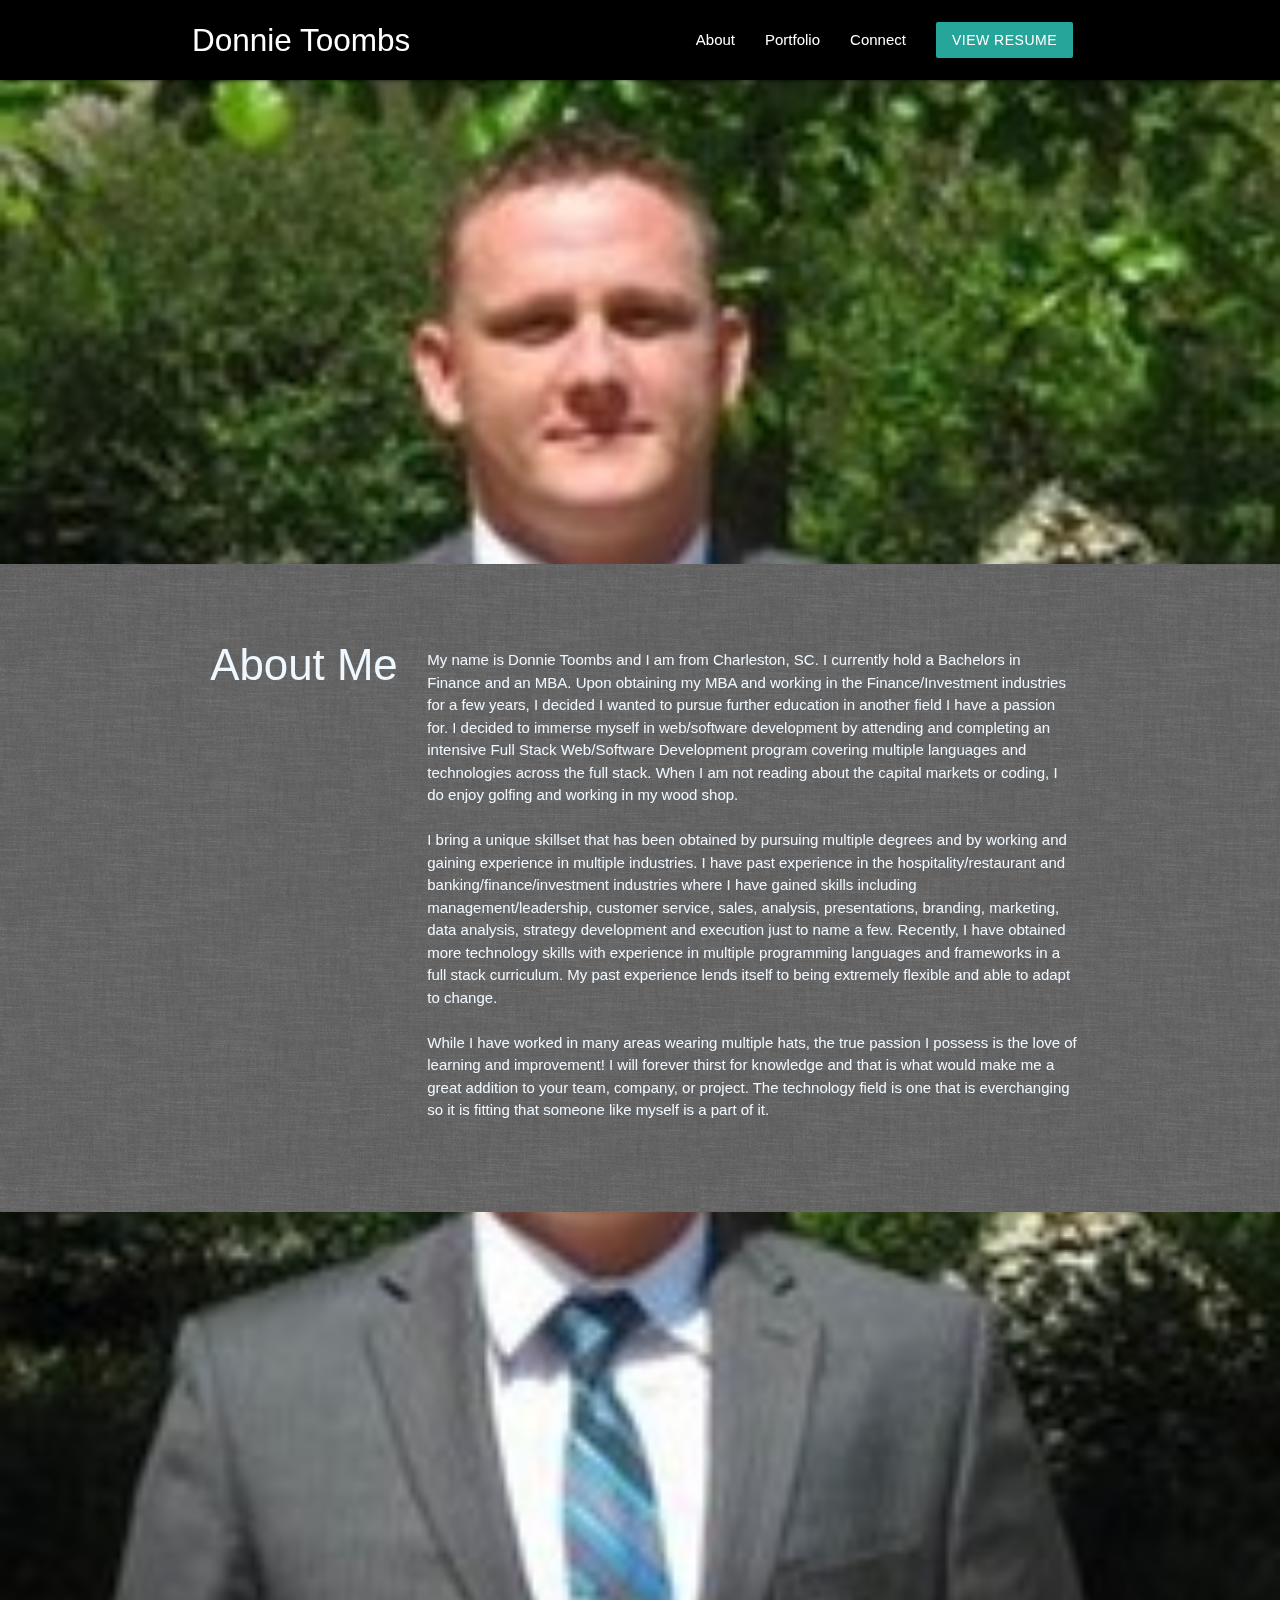
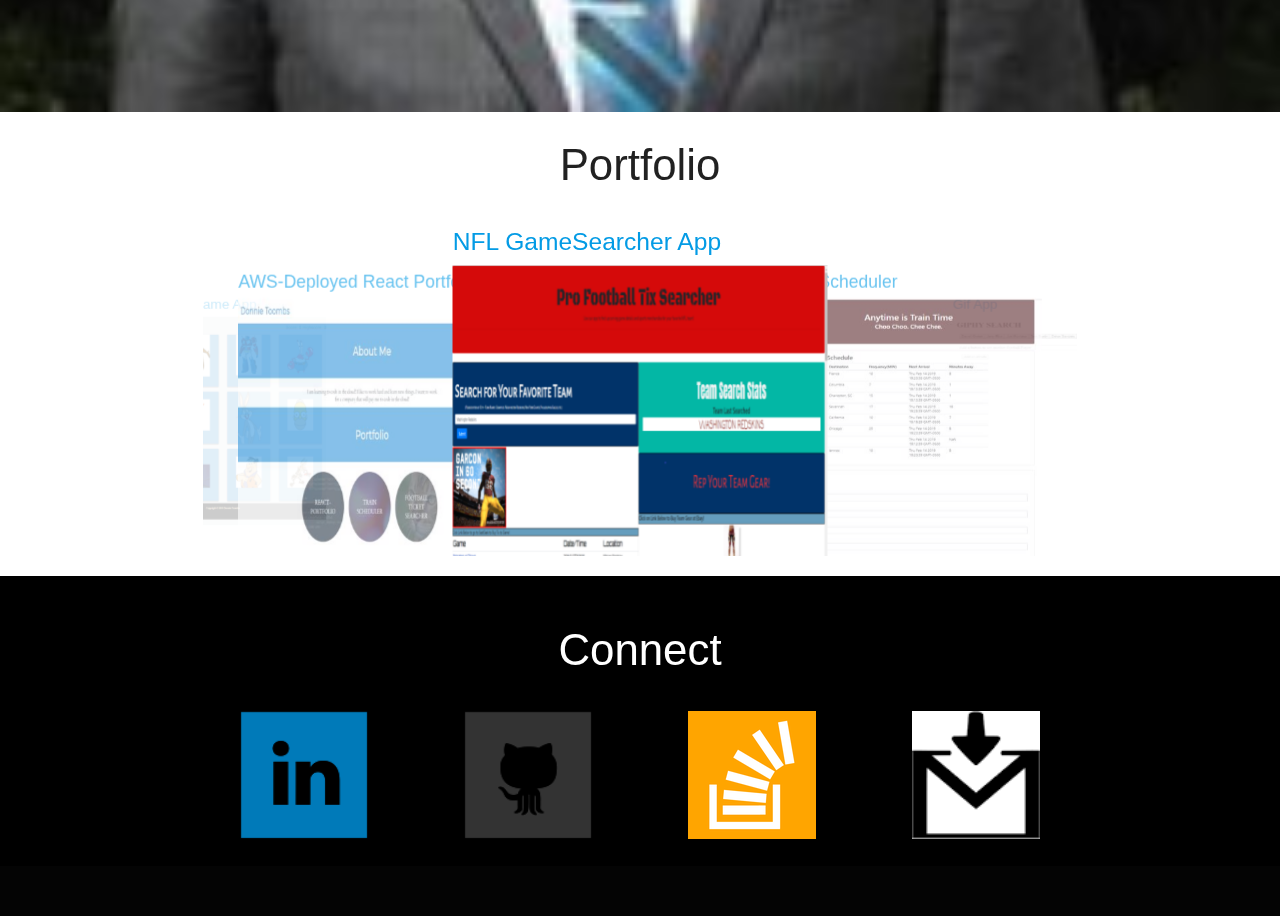
==== index.html @ 61338909 "update index.html" ====
<!DOCTYPE html>
<html lang="en">

<head>
    <meta charset="UTF-8">
    <meta name="viewport" content="width=device-width, initial-scale=1.0">
    <meta http-equiv="X-UA-Compatible" content="ie=edge">
    <title>Donnie Toombs</title>
    <link href="https://fonts.googleapis.com/icon?family=Material+Icons" rel="stylesheet">
    <!--Import materialize.css-->
    <script src="https://code.jquery.com/jquery-3.2.1.min.js" integrity="sha256-hwg4gsxgFZhOsEEamdOYGBf13FyQuiTwlAQgxVSNgt4="
        crossorigin="anonymous"></script>
    <!-- Compiled and minified CSS -->
    <link rel="stylesheet" href="https://cdnjs.cloudflare.com/ajax/libs/materialize/1.0.0/css/materialize.min.css">
    <!-- Compiled and minified JavaScript -->
    <script src="https://cdnjs.cloudflare.com/ajax/libs/materialize/1.0.0/js/materialize.min.js"></script>
    <link rel="stylesheet" type="text/css" href="./assets/css/style.css">
</head>

<body>
    
    <div class="navbar-fixed">
    <nav class="black" id="navbar-top">
        <div class="nav-wrapper container" id="topNavWrap">
            <a href="/" class="brand-logo">Donnie Toombs</a>
            <a href="#" data-target="mobile-demo" class="sidenav-trigger"><i class="material-icons">menu</i></a>
            <ul class="right hide-on-med-and-down">
                <li><a href="#aboutme">About</a></li>
                <li><a href="#portSect">Portfolio</a></li>
                <li><a href="#contact">Connect</a></li>
                <li><a class="waves-effect waves-light btn modal-trigger" href="#modal1">View Resume</a></li>
            </ul>
        </div>
    </nav>
</div>

    <ul class="sidenav" id="mobile-demo">
        <li><a href="#aboutme">About</a></li>
        <li><a href="#portSect">Portfolio</a></li>
        <li><a href="#contact">Connect</a></li>
        <li><a class=" modal-trigger" href="#modal1">View Resume</a></li>
    </ul>
     
    <!-- Modal Structure -->
     <div id="modal1" class="modal" style="width:100%;height:100%;">
        <div class="modal-content" id="resume-modal">
            <body>
                <iframe src="assets\images\dtResume_it_V1.29.19.pdf"
                    style="width:100%; height:100%;" frameborder="1"></iframe>
            </body>
        </div>
    </div>

    <div id="index-banner" class="parallax-container">
        <div class="section no-pad-bot">
            <div class="container">
                <br><br>

                <br><br>
            </div>
        </div>
        <div class="parallax"><img src="./assets/images/dtLinkedInPhoto.jpg" alt="Unsplashed background img 1"></div>
    </div>
        
    <section class="aboutme">
    <div class="container" id ="aboutme">
        <div class="section" id="abtMe">
            <div class="row">
                <br>
                
                
                <div class="col s3" id="aboutMeLabel">
                    <h3 class="center-align titleText" id= "descME">About Me</h3>
                </div>


                <div class="col s9" id="describeMeLabel">
                    <br>
                        <p id="descME">

                            My name is Donnie Toombs and I am from Charleston, SC. I currently hold a Bachelors in Finance and an MBA. Upon obtaining my MBA and working in the Finance/Investment industries for a few years, I decided
                            I wanted to pursue further education in another field I have a passion for. I decided to immerse myself in web/software development by attending and completing an intensive Full Stack Web/Software Development program covering multiple languages and technologies across the full stack. When I am not reading about the capital markets or coding, I do enjoy golfing and working in my wood shop. 
                             <br><br>

                            I bring a unique skillset that has been obtained by pursuing multiple degrees and by working and gaining experience in multiple industries. I have past experience in the hospitality/restaurant and banking/finance/investment industries where I have gained skills including management/leadership, customer service, sales, analysis, presentations, branding, marketing, data analysis, strategy development and execution just to name a few. 
                            Recently, I have obtained more technology skills with experience in multiple programming languages and frameworks in a full stack curriculum. My past experience lends itself to being extremely flexible and able to adapt to change.
                            <br><br>

                            While I have worked in many areas wearing multiple hats, the true passion I possess is the love of learning and improvement! I will forever thirst for knowledge and 
                            that is what would make me a great addition to your team, company, or project. The technology field is one that is everchanging so it is fitting that someone like myself is a part of it.
                           </p>
                    <br>
                    <br>
                </div>
            </div>
        </div>
    </div>
</section>

    <div class="parallax-container valign-wrapper">
        <div class="section no-pad-bot">
            <div class="container">
                
            </div>
        </div>
        <div class="parallax"><img src="./assets/images/dtLinkedInPhoto.jpg" alt="Unsplashed background img 2"></div>
    </div>

    <section class="portfolioSect" id="portSect">
            <div class="container">
                <div class="row">
                    <div class="col s12 m12 l12 title">
                        <span><h3 class="center-align titleText">Portfolio</h3></span>
                        <div class="carousel">
                            <a class="carousel-item" href="https://donnietoombs.github.io/Proj1-GameSearcher/"><h5>NFL GameSearcher App</h5><img src="./assets/images/tixSearcher.png"></a>
                            <a class="carousel-item" href="https://donnietoombs.github.io/TrainScheduler/"><h5>Train Scheduler</h5><img src="./assets/images/trainscheduler-400x400.PNG"></a>
                            <a class="carousel-item" href="https://donnietoombs.github.io/GifTastic/"><h5>Gif App</h5><img src="./assets/images/Giphy-App-400x400.PNG"></a>
                            <a class="carousel-item" href="https://gentle-beyond-120340.herokuapp.com/"><h5>What's 4 Dinner</h5><img src="./assets/images/whats4Dinner.png"></a>
                            <a class="carousel-item" href="https://fathomless-beach-50114.herokuapp.com/"><h5>React Click Game App</h5><img src="./assets/images/react-game.png"></a>
                            <a class="carousel-item" href="https://portfolio.donaldtoombs.com/"><h5>AWS-Deployed React Portfolio</h5><img src="./assets/images/React-AWS-Portfolio-400x400.PNG"></a>
                          </div>
                    </div>
                </div>
               
            </div>
        </section>

  <footer class="page-footer black" id="contact">
        <div class="container">
                <div class="row white-text"><span><h3 class="center-align titleText">Connect</h3></span></div>
                <div class="row" name="contact">
                    <div class="col s3 m3 l3 center-align"  id="linkedInLogo">
                        <a href="https://www.linkedin.com/in/donnie-toombs-b139b670/" target="_blank"><img src="./assets/images/linkedin-128.png" class="social" alt="LinkedIn"></a>
                    </div>
    
                    <div class="col s3 m3 l3 center-align"  id="githubLogo">
                        <a href="https://github.com/donnietoombs/" target="_blank"><img src="./assets/images/github-128.png" class="social" alt="Github"></a>
                    </div>
    
                    <div class="col s3 m3 l3 center-align"  id="stackLogo">
                        <a href="https://stackoverflow.com/users/10002745/donnie-toombs" target="_blank"><img src="./assets/images/stackoverflow-128.png" class="social" alt="Stackoverflow"></a>
                    </div>

                    <div class="col s3 m3 l3 center-align"  id="emailLogo">
                        <a href="mailto:donnietoombs@gmail.com"_blank"><img src="./assets/images/emailLogo.png" class="social" alt="GMAIL"></a>
                    </div>
                    
                </div>
            </div>
        </div>
        <div class="footer-copyright">
            <div class="container">
            </div>
        </div>
    </footer>
    <!--JavaScript at end of body for optimized loading-->
    <script src="./assets/js/init.js"></script>
    <script src="./assets/js/scroll.js"></script>
</body>

</html>
---- assets/css/style.css ----
.modal{
    max-height:100%;
    overflow:hidden;
    width: 30%
   }
   
   input[type="submit"]{
     width: 100%;
     margin-top: 50px;
   }
   .modal-close{
     position: absolute;
     top:10px;
     right:10px;
     padding:0;
     margin:0;
   }
   
   .aboutme {
     background-image: url(../images/grey_wash_wall.png);
     padding-top: 0px;
   }

   #descME{
     color: aliceblue
   }
   
  #navbar-top{
    height: 80px;
    line-height: 80px;
  }
  
  #aboutme{
    padding-top: 25px;
  }

  #abtMe{
    padding-top: 0;
    padding-bottom: 10px;
  }
  
  #index-banner{
    padding-bottom: 10px;
  }

  #topNavWrap{
    padding-bottom: 10px;
  }
  
  .carousel{
   height: 350px;
  }

  .carousel .carousel-item {
  top: -70px;
  width: 375px;
  }
  
  .modal-content {
    padding: 24px;
    height: 100%;
  }

  .social{
    height: 128px;
  }
    
  @media only screen and (max-width: 992px){
  nav .brand-logo {
    left: 50%;
    -webkit-transform: translateX(-50%);
    transform: translateX(-50%);
    font-size: 1.50rem;
  }
  
  #aboutMeLabel{
    width: 80%
  }

  #describeMeLabel {
      width: 100%;
  }

  h3 {
    font-size: 30px;
    line-height: 110%;
    margin: 2.2rem 0 0 0;
}

  #linkedInLogo, #githubLogo, #stackLogo, #emailLogo{ 
   width: 50%; 
 }

}
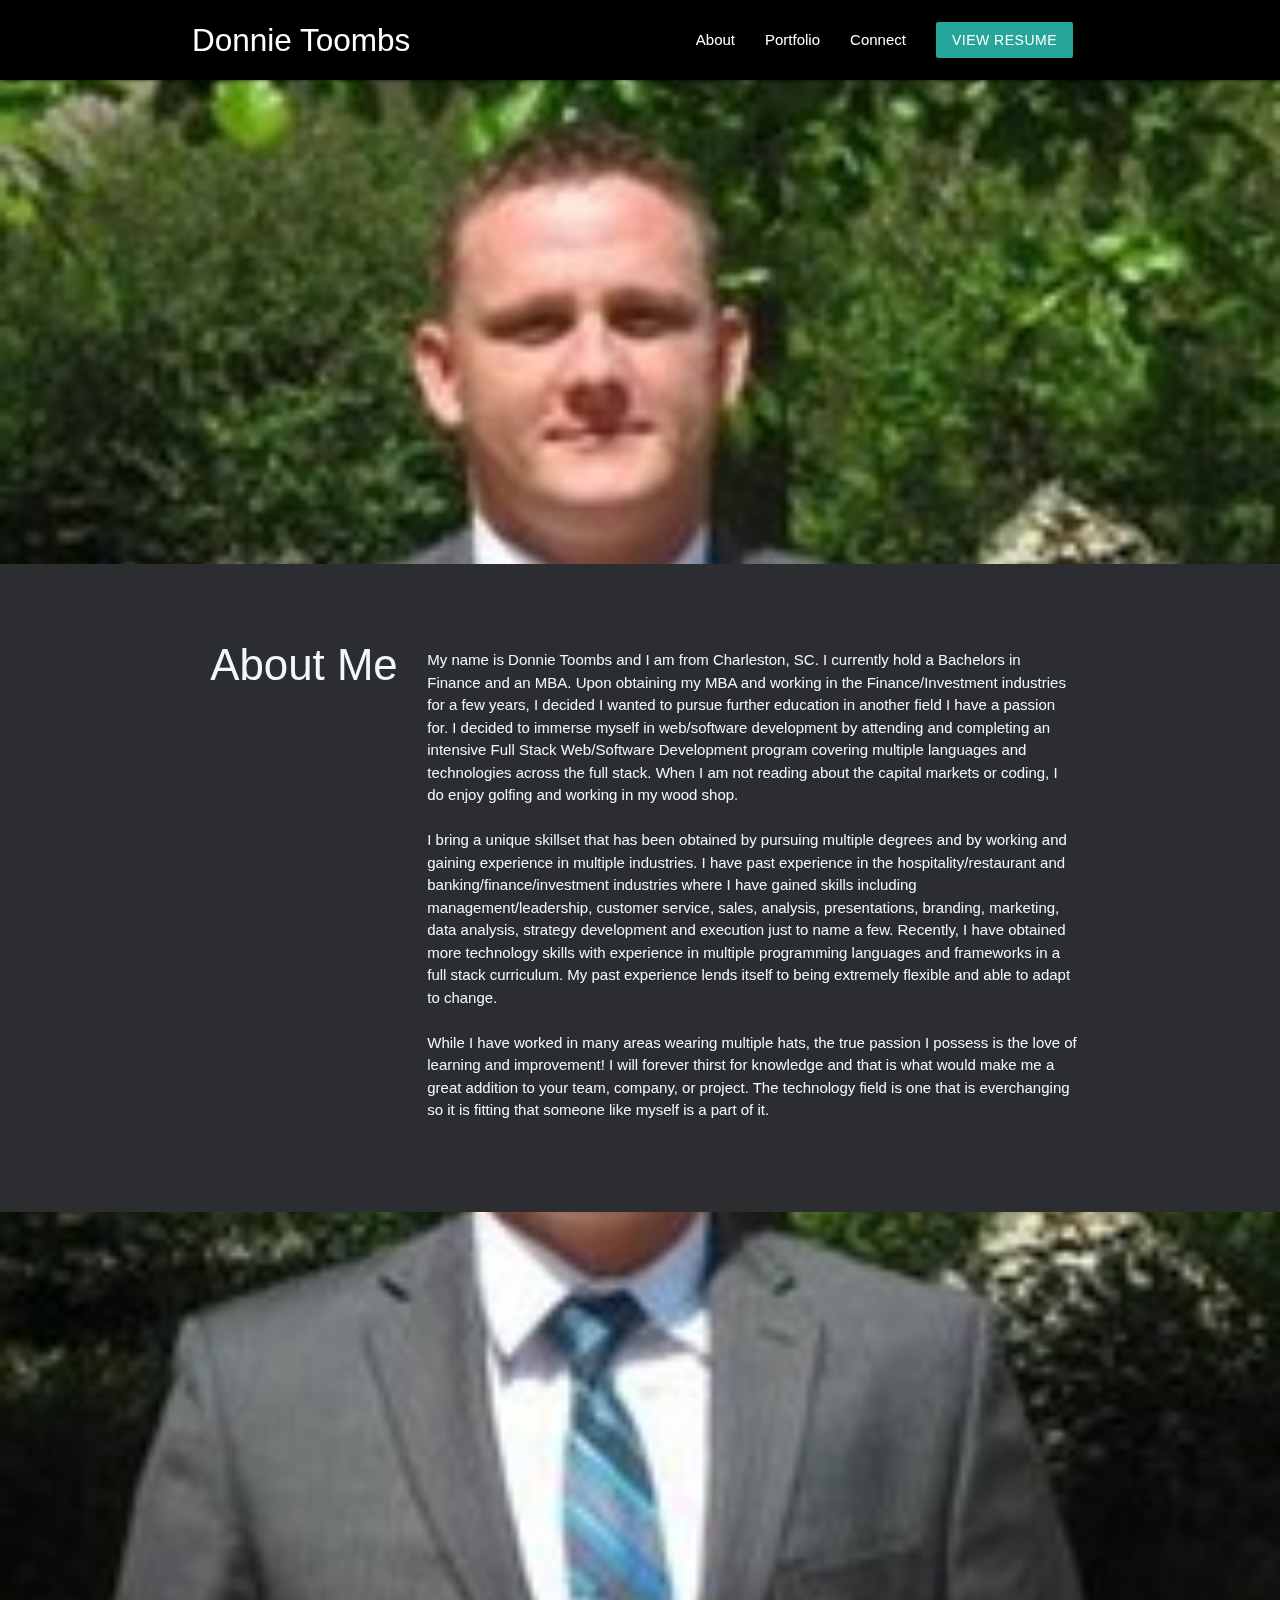
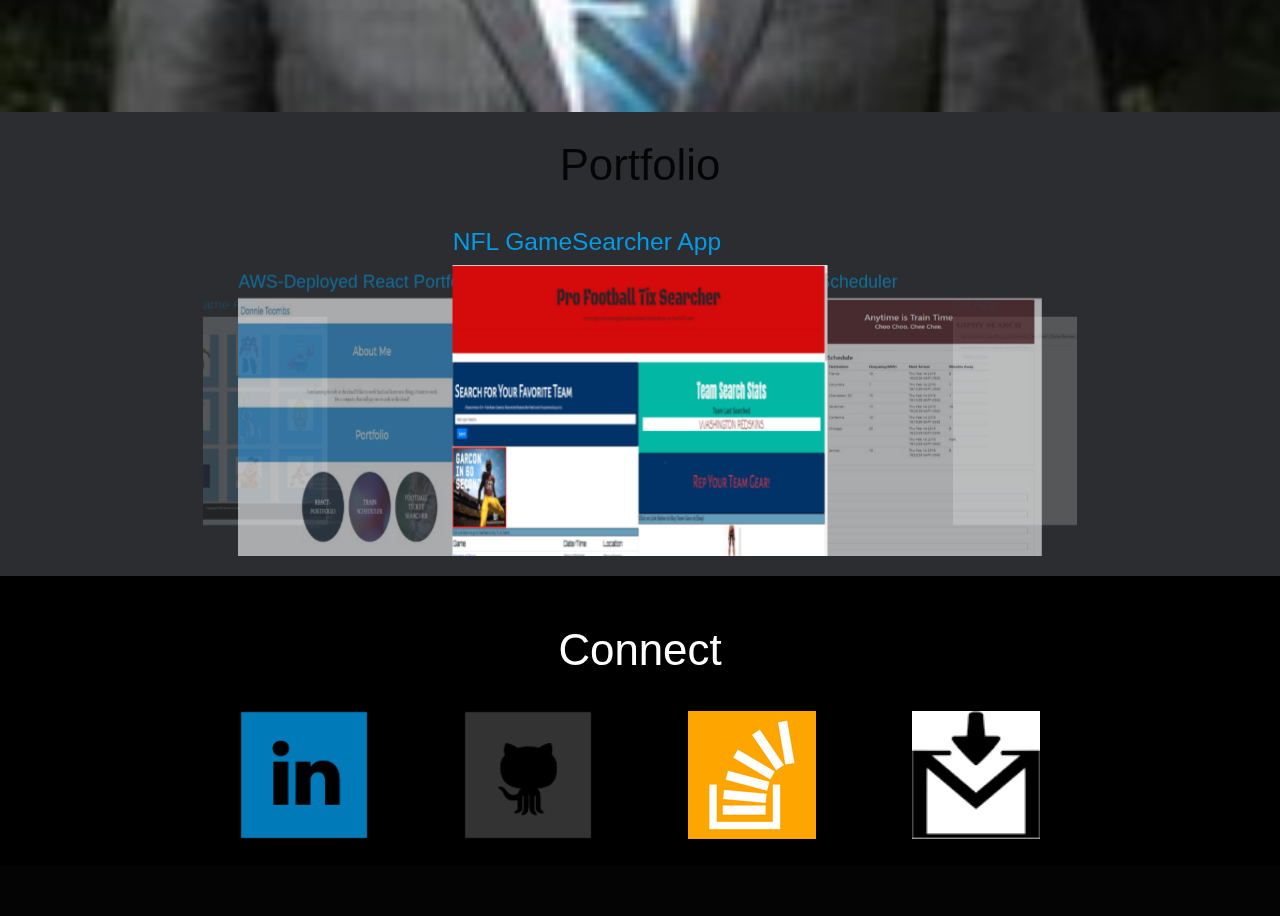
==== commit d5514994: "Update UI" ====
--- a/index.html
+++ b/index.html
@@ -45,7 +45,7 @@
      <div id="modal1" class="modal" style="width:100%;height:100%;">
         <div class="modal-content" id="resume-modal">
             <body>
-                <iframe src="assets\images\dtResume_it_V1.29.19.pdf"
+                <iframe src="assets\images\dtIResumeV3.19.pdf"
                     style="width:100%; height:100%;" frameborder="1"></iframe>
             </body>
         </div>
--- a/assets/css/style.css
+++ b/assets/css/style.css
@@ -1,97 +1,106 @@
+body {
+  background-color: #2b2d30;
+}
 
-.modal{
-    max-height:100%;
-    overflow:hidden;
-    width: 30%
-   }
-   
-   input[type="submit"]{
-     width: 100%;
-     margin-top: 50px;
-   }
-   .modal-close{
-     position: absolute;
-     top:10px;
-     right:10px;
-     padding:0;
-     margin:0;
-   }
-   
-   .aboutme {
-     background-image: url(../images/grey_wash_wall.png);
-     padding-top: 0px;
-   }
+.modal {
+  max-height: 100%;
+  overflow: hidden;
+  width: 30%
+}
 
-   #descME{
-     color: aliceblue
-   }
-   
-  #navbar-top{
-    height: 80px;
-    line-height: 80px;
-  }
-  
-  #aboutme{
-    padding-top: 25px;
-  }
+input[type="submit"] {
+  width: 100%;
+  margin-top: 50px;
+}
 
-  #abtMe{
-    padding-top: 0;
-    padding-bottom: 10px;
-  }
-  
-  #index-banner{
-    padding-bottom: 10px;
-  }
+.modal-close {
+  position: absolute;
+  top: 10px;
+  right: 10px;
+  padding: 0;
+  margin: 0;
+}
 
-  #topNavWrap{
-    padding-bottom: 10px;
-  }
-  
-  .carousel{
-   height: 350px;
-  }
+.aboutme {
+  background-color: #2b2d30;
+  padding-top: 0px;
+}
 
-  .carousel .carousel-item {
+#descME {
+  color: aliceblue
+}
+
+.portSect {
+  background-color: #2b2d30
+}
+
+#navbar-top {
+  height: 80px;
+  line-height: 80px;
+}
+
+#aboutme {
+  padding-top: 25px;
+}
+
+#abtMe {
+  padding-top: 0;
+  padding-bottom: 10px;
+}
+
+#index-banner {
+  padding-bottom: 10px;
+}
+
+#topNavWrap {
+  padding-bottom: 10px;
+}
+
+.carousel {
+  height: 350px;
+}
+
+.carousel .carousel-item {
   top: -70px;
   width: 375px;
-  }
-  
-  .modal-content {
-    padding: 24px;
-    height: 100%;
-  }
+}
 
-  .social{
-    height: 128px;
-  }
-    
-  @media only screen and (max-width: 992px){
+.modal-content {
+  padding: 24px;
+  height: 100%;
+}
+
+.social {
+  height: 128px;
+}
+
+@media only screen and (max-width: 992px) {
   nav .brand-logo {
     left: 50%;
     -webkit-transform: translateX(-50%);
     transform: translateX(-50%);
     font-size: 1.50rem;
   }
-  
-  #aboutMeLabel{
+
+  #aboutMeLabel {
     width: 80%
   }
 
   #describeMeLabel {
-      width: 100%;
+    width: 100%;
   }
 
   h3 {
     font-size: 30px;
     line-height: 110%;
     margin: 2.2rem 0 0 0;
-}
+  }
 
-  #linkedInLogo, #githubLogo, #stackLogo, #emailLogo{ 
-   width: 50%; 
- }
+  #linkedInLogo,
+  #githubLogo,
+  #stackLogo,
+  #emailLogo {
+    width: 50%;
+  }
 
-}
-  
-
+}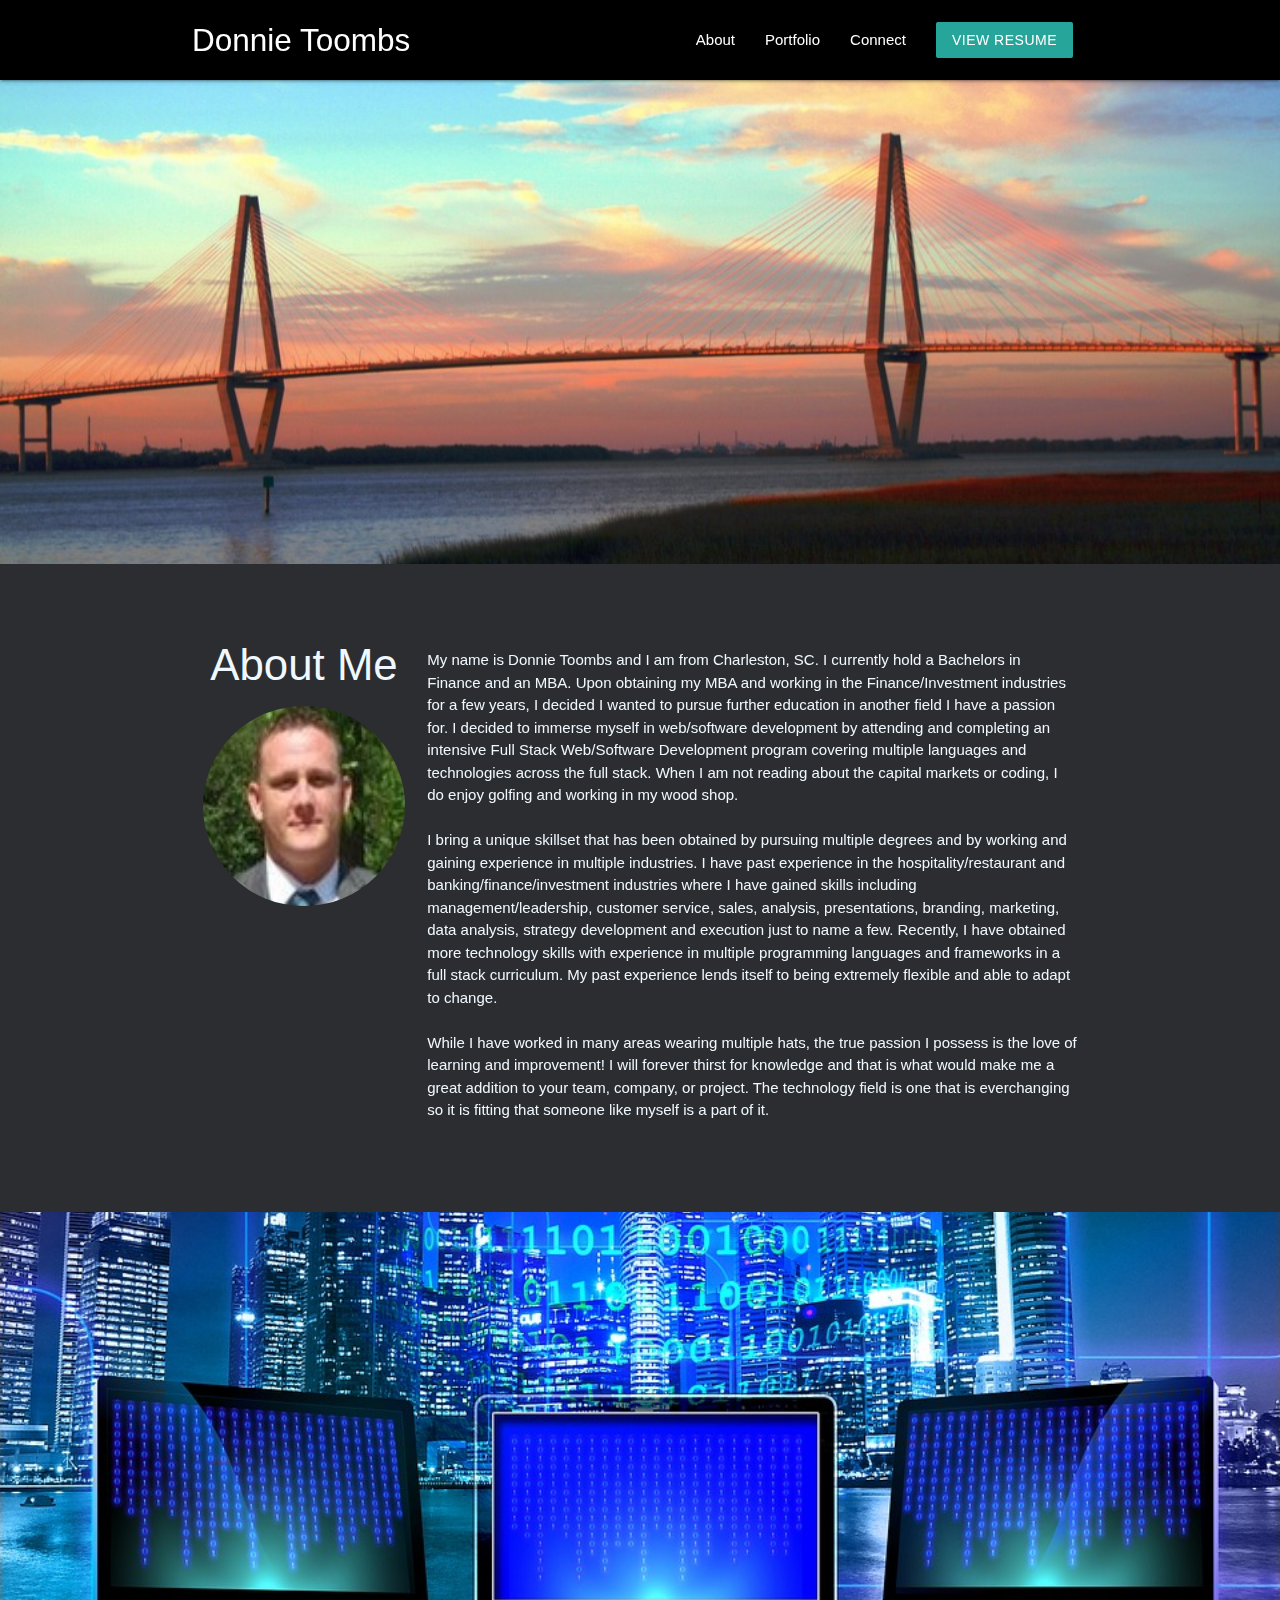
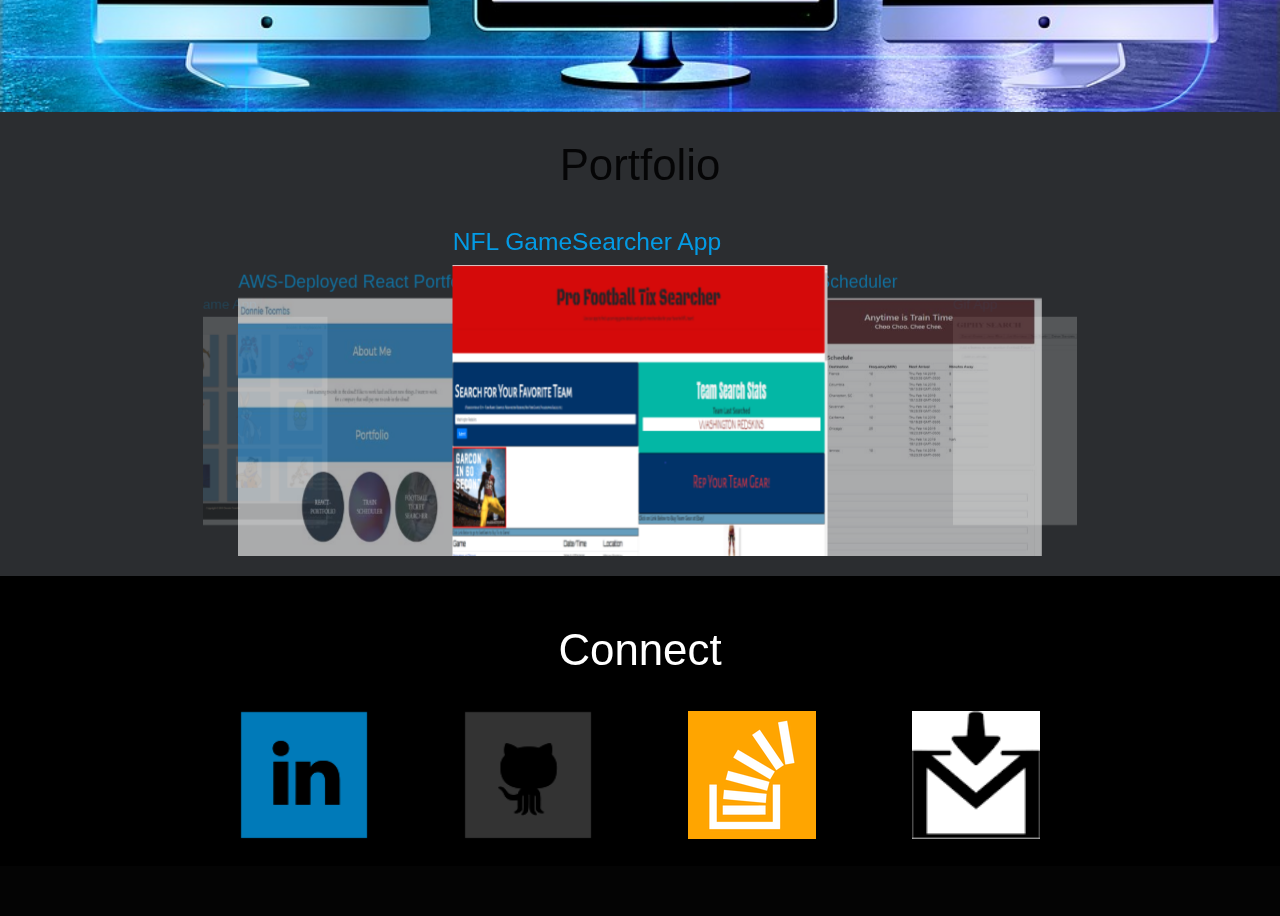
==== commit 086dafc7: "Update index" ====
--- a/index.html
+++ b/index.html
@@ -18,21 +18,21 @@
 </head>
 
 <body>
-    
+
     <div class="navbar-fixed">
-    <nav class="black" id="navbar-top">
-        <div class="nav-wrapper container" id="topNavWrap">
-            <a href="/" class="brand-logo">Donnie Toombs</a>
-            <a href="#" data-target="mobile-demo" class="sidenav-trigger"><i class="material-icons">menu</i></a>
-            <ul class="right hide-on-med-and-down">
-                <li><a href="#aboutme">About</a></li>
-                <li><a href="#portSect">Portfolio</a></li>
-                <li><a href="#contact">Connect</a></li>
-                <li><a class="waves-effect waves-light btn modal-trigger" href="#modal1">View Resume</a></li>
-            </ul>
-        </div>
-    </nav>
-</div>
+        <nav class="black" id="navbar-top">
+            <div class="nav-wrapper container" id="topNavWrap">
+                <a href="/" class="brand-logo">Donnie Toombs</a>
+                <a href="#" data-target="mobile-demo" class="sidenav-trigger"><i class="material-icons">menu</i></a>
+                <ul class="right hide-on-med-and-down">
+                    <li><a href="#aboutme">About</a></li>
+                    <li><a href="#portSect">Portfolio</a></li>
+                    <li><a href="#contact">Connect</a></li>
+                    <li><a class="waves-effect waves-light btn modal-trigger" href="#modal1">View Resume</a></li>
+                </ul>
+            </div>
+        </nav>
+    </div>
 
     <ul class="sidenav" id="mobile-demo">
         <li><a href="#aboutme">About</a></li>
@@ -40,113 +40,142 @@
         <li><a href="#contact">Connect</a></li>
         <li><a class=" modal-trigger" href="#modal1">View Resume</a></li>
     </ul>
-     
+
     <!-- Modal Structure -->
-     <div id="modal1" class="modal" style="width:100%;height:100%;">
+    <div id="modal1" class="modal" style="width:100%;height:100%;">
         <div class="modal-content" id="resume-modal">
+
             <body>
-                <iframe src="assets\images\dtIResumeV3.19.pdf"
-                    style="width:100%; height:100%;" frameborder="1"></iframe>
+                <iframe src="assets\images\dtIResumeV3.19.pdf" style="width:100%; height:100%;" frameborder="1"></iframe>
             </body>
         </div>
     </div>
 
-    <div id="index-banner" class="parallax-container">
-        <div class="section no-pad-bot">
-            <div class="container">
-                <br><br>
+    <div class="parallax-container">
+        <div class="parallax"><img src="./assets/images/bridgeportfolio.jpg" alt="Unsplashed background img 1"></div>
+    </div>
 
-                <br><br>
-            </div>
-        </div>
-        <div class="parallax"><img src="./assets/images/dtLinkedInPhoto.jpg" alt="Unsplashed background img 1"></div>
-    </div>
-        
     <section class="aboutme">
-    <div class="container" id ="aboutme">
-        <div class="section" id="abtMe">
-            <div class="row">
-                <br>
-                
-                
-                <div class="col s3" id="aboutMeLabel">
-                    <h3 class="center-align titleText" id= "descME">About Me</h3>
-                </div>
+        <div class="container" id="aboutme">
+            <div class="section" id="abtMe">
+                <div class="row">
+                    <br>
 
 
-                <div class="col s9" id="describeMeLabel">
-                    <br>
+                    <div class="col s3" id="aboutMeLabel">
+                        <h3 class="center-align titleText" id="descME">About Me</h3>
+                        <img src="./assets/images/me1.jpg" alt="" id="thumbnailPic" class="circle responsive-img">
+                    </div>
+
+
+                    <div class="col s9" id="describeMeLabel">
+                        <br>
                         <p id="descME">
 
-                            My name is Donnie Toombs and I am from Charleston, SC. I currently hold a Bachelors in Finance and an MBA. Upon obtaining my MBA and working in the Finance/Investment industries for a few years, I decided
-                            I wanted to pursue further education in another field I have a passion for. I decided to immerse myself in web/software development by attending and completing an intensive Full Stack Web/Software Development program covering multiple languages and technologies across the full stack. When I am not reading about the capital markets or coding, I do enjoy golfing and working in my wood shop. 
-                             <br><br>
-
-                            I bring a unique skillset that has been obtained by pursuing multiple degrees and by working and gaining experience in multiple industries. I have past experience in the hospitality/restaurant and banking/finance/investment industries where I have gained skills including management/leadership, customer service, sales, analysis, presentations, branding, marketing, data analysis, strategy development and execution just to name a few. 
-                            Recently, I have obtained more technology skills with experience in multiple programming languages and frameworks in a full stack curriculum. My past experience lends itself to being extremely flexible and able to adapt to change.
+                            My name is Donnie Toombs and I am from Charleston, SC. I currently hold a Bachelors in
+                            Finance and an MBA. Upon obtaining my MBA and working in the Finance/Investment industries
+                            for a few years, I decided
+                            I wanted to pursue further education in another field I have a passion for. I decided to
+                            immerse myself in web/software development by attending and completing an intensive Full
+                            Stack Web/Software Development program covering multiple languages and technologies across
+                            the full stack. When I am not reading about the capital markets or coding, I do enjoy
+                            golfing and working in my wood shop.
                             <br><br>
 
-                            While I have worked in many areas wearing multiple hats, the true passion I possess is the love of learning and improvement! I will forever thirst for knowledge and 
-                            that is what would make me a great addition to your team, company, or project. The technology field is one that is everchanging so it is fitting that someone like myself is a part of it.
-                           </p>
-                    <br>
-                    <br>
+                            I bring a unique skillset that has been obtained by pursuing multiple degrees and by
+                            working and gaining experience in multiple industries. I have past experience in the
+                            hospitality/restaurant and banking/finance/investment industries where I have gained skills
+                            including management/leadership, customer service, sales, analysis, presentations,
+                            branding, marketing, data analysis, strategy development and execution just to name a few.
+                            Recently, I have obtained more technology skills with experience in multiple programming
+                            languages and frameworks in a full stack curriculum. My past experience lends itself to
+                            being extremely flexible and able to adapt to change.
+                            <br><br>
+
+                            While I have worked in many areas wearing multiple hats, the true passion I possess is the
+                            love of learning and improvement! I will forever thirst for knowledge and
+                            that is what would make me a great addition to your team, company, or project. The
+                            technology field is one that is everchanging so it is fitting that someone like myself is a
+                            part of it.
+                        </p>
+                        <br>
+                        <br>
+                    </div>
                 </div>
             </div>
         </div>
-    </div>
-</section>
+    </section>
 
     <div class="parallax-container valign-wrapper">
         <div class="section no-pad-bot">
             <div class="container">
-                
+
             </div>
         </div>
-        <div class="parallax"><img src="./assets/images/dtLinkedInPhoto.jpg" alt="Unsplashed background img 2"></div>
+        <div class="parallax"><img src="./assets/images/btmParlax.png" alt="Unsplashed background img 2"></div>
     </div>
 
     <section class="portfolioSect" id="portSect">
-            <div class="container">
-                <div class="row">
-                    <div class="col s12 m12 l12 title">
-                        <span><h3 class="center-align titleText">Portfolio</h3></span>
-                        <div class="carousel">
-                            <a class="carousel-item" href="https://donnietoombs.github.io/Proj1-GameSearcher/"><h5>NFL GameSearcher App</h5><img src="./assets/images/tixSearcher.png"></a>
-                            <a class="carousel-item" href="https://donnietoombs.github.io/TrainScheduler/"><h5>Train Scheduler</h5><img src="./assets/images/trainscheduler-400x400.PNG"></a>
-                            <a class="carousel-item" href="https://donnietoombs.github.io/GifTastic/"><h5>Gif App</h5><img src="./assets/images/Giphy-App-400x400.PNG"></a>
-                            <a class="carousel-item" href="https://gentle-beyond-120340.herokuapp.com/"><h5>What's 4 Dinner</h5><img src="./assets/images/whats4Dinner.png"></a>
-                            <a class="carousel-item" href="https://fathomless-beach-50114.herokuapp.com/"><h5>React Click Game App</h5><img src="./assets/images/react-game.png"></a>
-                            <a class="carousel-item" href="https://portfolio.donaldtoombs.com/"><h5>AWS-Deployed React Portfolio</h5><img src="./assets/images/React-AWS-Portfolio-400x400.PNG"></a>
-                          </div>
+        <div class="container">
+            <div class="row">
+                <div class="col s12 m12 l12 title">
+                    <span>
+                        <h3 class="center-align titleText">Portfolio</h3>
+                    </span>
+                    <div class="carousel">
+                        <a class="carousel-item" href="https://donnietoombs.github.io/Proj1-GameSearcher/">
+                            <h5>NFL GameSearcher App</h5><img src="./assets/images/tixSearcher.png">
+                        </a>
+                        <a class="carousel-item" href="https://donnietoombs.github.io/TrainScheduler/">
+                            <h5>Train Scheduler</h5><img src="./assets/images/trainscheduler-400x400.PNG">
+                        </a>
+                        <a class="carousel-item" href="https://donnietoombs.github.io/GifTastic/">
+                            <h5>Gif App</h5><img src="./assets/images/Giphy-App-400x400.PNG">
+                        </a>
+                        <a class="carousel-item" href="https://gentle-beyond-120340.herokuapp.com/">
+                            <h5>What's 4 Dinner</h5><img src="./assets/images/whats4Dinner.png">
+                        </a>
+                        <a class="carousel-item" href="https://fathomless-beach-50114.herokuapp.com/">
+                            <h5>React Click Game App</h5><img src="./assets/images/react-game.png">
+                        </a>
+                        <a class="carousel-item" href="https://portfolio.donaldtoombs.com/">
+                            <h5>AWS-Deployed React Portfolio</h5><img src="./assets/images/React-AWS-Portfolio-400x400.PNG">
+                        </a>
                     </div>
                 </div>
-               
             </div>
-        </section>
 
-  <footer class="page-footer black" id="contact">
+        </div>
+    </section>
+
+    <footer class="page-footer black" id="contact">
         <div class="container">
-                <div class="row white-text"><span><h3 class="center-align titleText">Connect</h3></span></div>
-                <div class="row" name="contact">
-                    <div class="col s3 m3 l3 center-align"  id="linkedInLogo">
-                        <a href="https://www.linkedin.com/in/donnie-toombs-b139b670/" target="_blank"><img src="./assets/images/linkedin-128.png" class="social" alt="LinkedIn"></a>
-                    </div>
-    
-                    <div class="col s3 m3 l3 center-align"  id="githubLogo">
-                        <a href="https://github.com/donnietoombs/" target="_blank"><img src="./assets/images/github-128.png" class="social" alt="Github"></a>
-                    </div>
-    
-                    <div class="col s3 m3 l3 center-align"  id="stackLogo">
-                        <a href="https://stackoverflow.com/users/10002745/donnie-toombs" target="_blank"><img src="./assets/images/stackoverflow-128.png" class="social" alt="Stackoverflow"></a>
-                    </div>
+            <div class="row white-text"><span>
+                    <h3 class="center-align titleText">Connect</h3>
+                </span></div>
+            <div class="row" name="contact">
+                <div class="col s3 m3 l3 center-align" id="linkedInLogo">
+                    <a href="https://www.linkedin.com/in/donnie-toombs-b139b670/" target="_blank"><img src="./assets/images/linkedin-128.png"
+                            class="social" alt="LinkedIn"></a>
+                </div>
 
-                    <div class="col s3 m3 l3 center-align"  id="emailLogo">
-                        <a href="mailto:donnietoombs@gmail.com"_blank"><img src="./assets/images/emailLogo.png" class="social" alt="GMAIL"></a>
-                    </div>
-                    
+                <div class="col s3 m3 l3 center-align" id="githubLogo">
+                    <a href="https://github.com/donnietoombs/" target="_blank"><img src="./assets/images/github-128.png"
+                            class="social" alt="Github"></a>
                 </div>
+
+                <div class="col s3 m3 l3 center-align" id="stackLogo">
+                    <a href="https://stackoverflow.com/users/10002745/donnie-toombs" target="_blank"><img src="./assets/images/stackoverflow-128.png"
+                            class="social" alt="Stackoverflow"></a>
+                </div>
+
+                <div class="col s3 m3 l3 center-align" id="emailLogo">
+                    <a href="mailto:donnietoombs@gmail.com" _blank"><img src="./assets/images/emailLogo.png" class="social"
+                            alt="GMAIL"></a>
+                </div>
+
             </div>
+        </div>
         </div>
         <div class="footer-copyright">
             <div class="container">
--- a/assets/css/style.css
+++ b/assets/css/style.css
@@ -37,6 +37,11 @@
 #navbar-top {
   height: 80px;
   line-height: 80px;
+}
+
+#thumbnailPic {
+  height: 200px;
+  width: 100%
 }
 
 #aboutme {
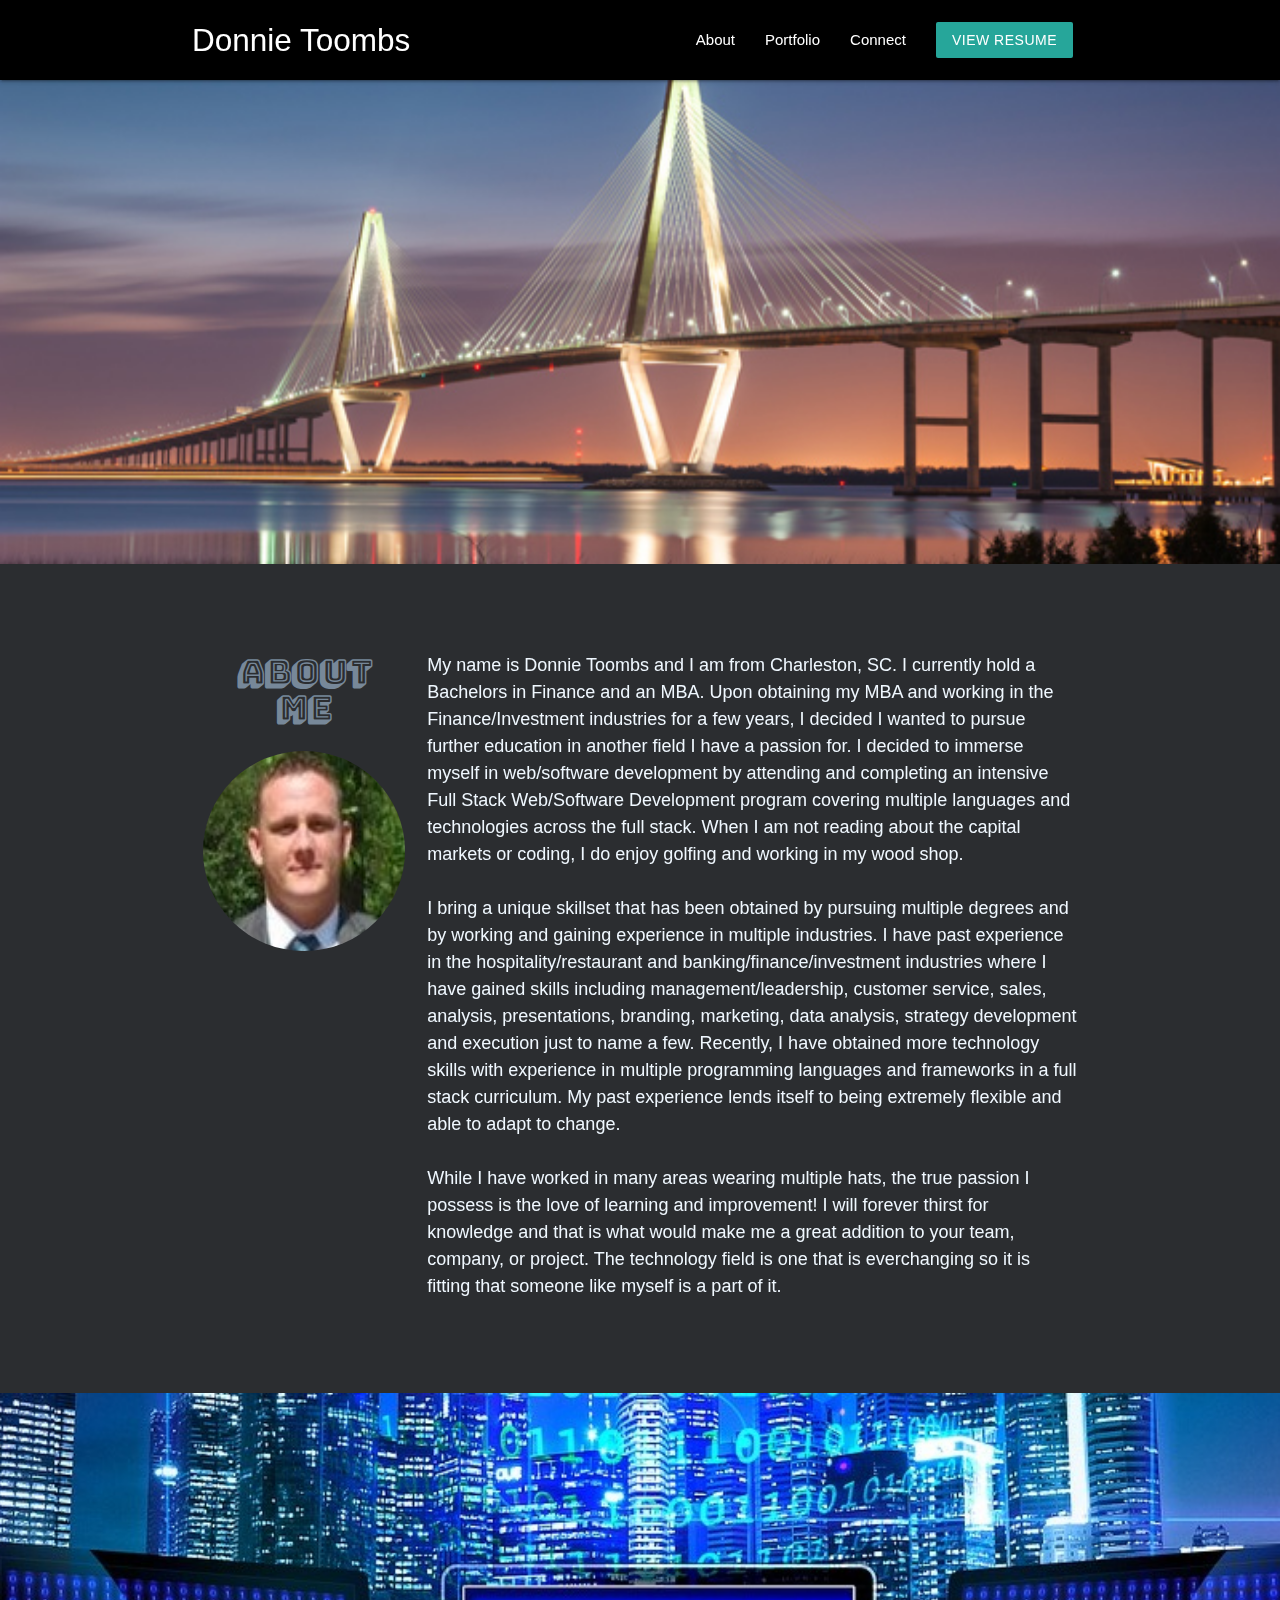
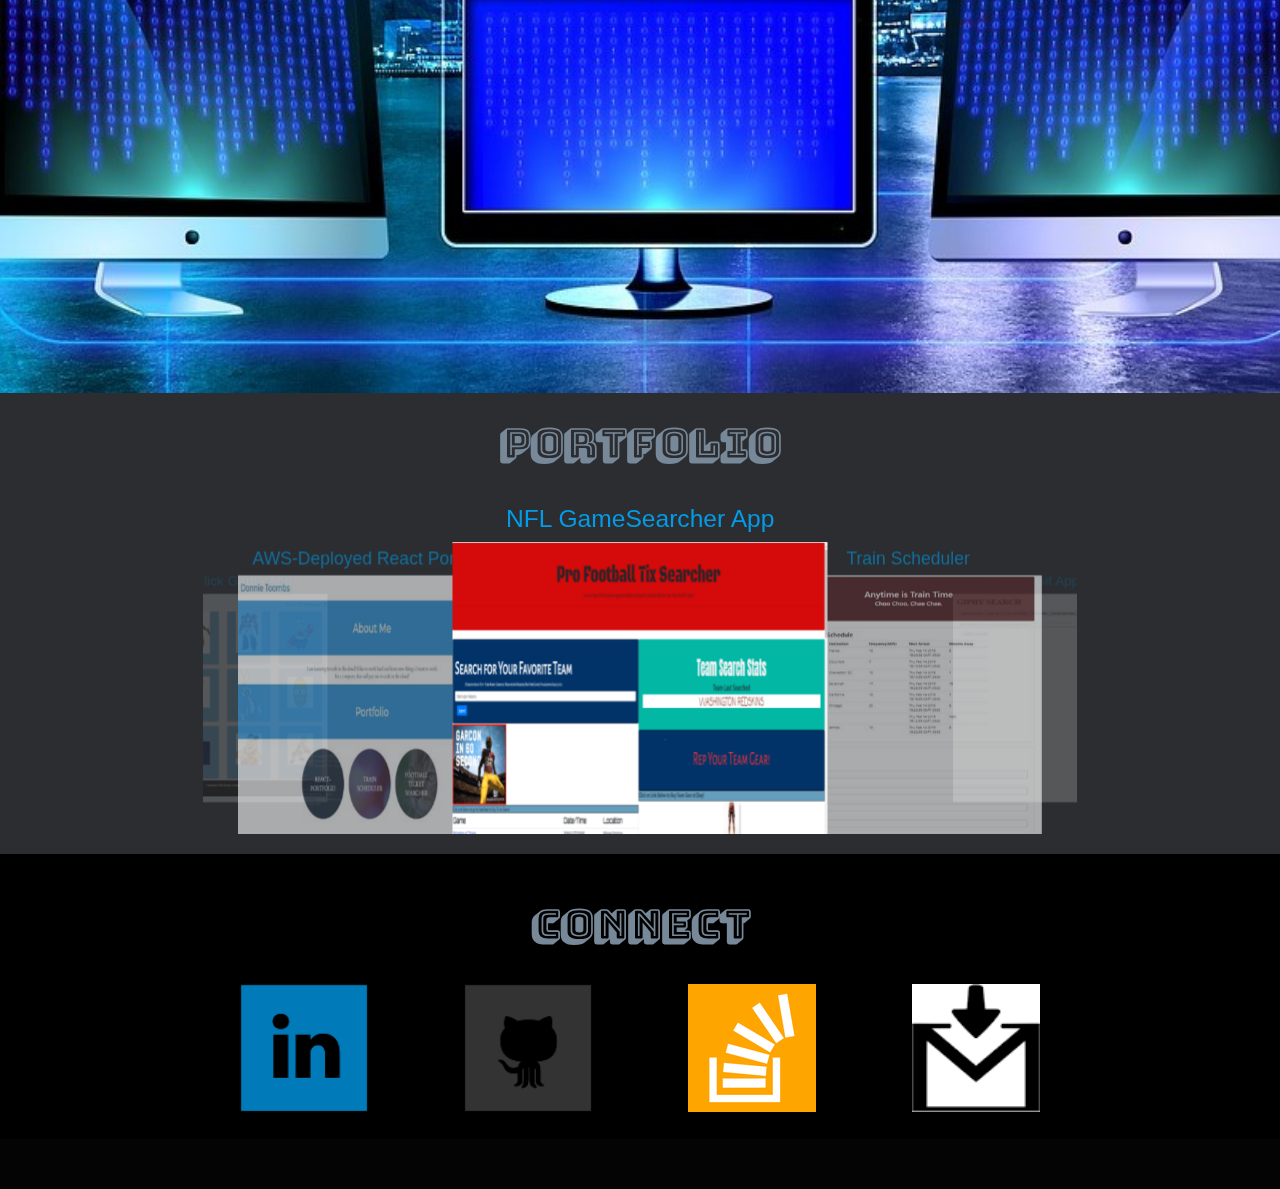
==== commit fc18bd5d: "Update index.html" ====
--- a/index.html
+++ b/index.html
@@ -11,6 +11,7 @@
     <script src="https://code.jquery.com/jquery-3.2.1.min.js" integrity="sha256-hwg4gsxgFZhOsEEamdOYGBf13FyQuiTwlAQgxVSNgt4="
         crossorigin="anonymous"></script>
     <!-- Compiled and minified CSS -->
+    <link href="https://fonts.googleapis.com/css?family=Bungee+Shade" rel="stylesheet">
     <link rel="stylesheet" href="https://cdnjs.cloudflare.com/ajax/libs/materialize/1.0.0/css/materialize.min.css">
     <!-- Compiled and minified JavaScript -->
     <script src="https://cdnjs.cloudflare.com/ajax/libs/materialize/1.0.0/js/materialize.min.js"></script>
@@ -51,8 +52,8 @@
         </div>
     </div>
 
-    <div class="parallax-container">
-        <div class="parallax"><img src="./assets/images/bridgeportfolio.jpg" alt="Unsplashed background img 1"></div>
+    <div class="parallax-container top-prlx">
+        <div class="parallax"><img src="./assets/images/ravenel-bridge.jpg" alt="Unsplashed background img 1"></div>
     </div>
 
     <section class="aboutme">
@@ -63,7 +64,7 @@
 
 
                     <div class="col s3" id="aboutMeLabel">
-                        <h3 class="center-align titleText" id="descME">About Me</h3>
+                        <h1 class="center-align titleText" id="descAboutMe">About Me</h1>
                         <img src="./assets/images/me1.jpg" alt="" id="thumbnailPic" class="circle responsive-img">
                     </div>
 
@@ -106,13 +107,13 @@
         </div>
     </section>
 
-    <div class="parallax-container valign-wrapper">
+    <div class="parallax-container valign-wrapper bottom-prlx">
         <div class="section no-pad-bot">
             <div class="container">
 
             </div>
         </div>
-        <div class="parallax"><img src="./assets/images/btmParlax.png" alt="Unsplashed background img 2"></div>
+        <div class="parallax"><img src="./assets/images/programmingJPEG3.jpg" alt="Unsplashed background img 2"></div>
     </div>
 
     <section class="portfolioSect" id="portSect">
@@ -120,26 +121,26 @@
             <div class="row">
                 <div class="col s12 m12 l12 title">
                     <span>
-                        <h3 class="center-align titleText">Portfolio</h3>
+                        <h3 id="portfolioLabel" class="center-align titleText">Portfolio</h3>
                     </span>
                     <div class="carousel">
                         <a class="carousel-item" href="https://donnietoombs.github.io/Proj1-GameSearcher/">
-                            <h5>NFL GameSearcher App</h5><img src="./assets/images/tixSearcher.png">
+                            <h5 id="workTitles">NFL GameSearcher App</h5><img src="./assets/images/tixSearcher.png">
                         </a>
                         <a class="carousel-item" href="https://donnietoombs.github.io/TrainScheduler/">
-                            <h5>Train Scheduler</h5><img src="./assets/images/trainscheduler-400x400.PNG">
+                            <h5 id="workTitles">Train Scheduler</h5><img src="./assets/images/trainscheduler-400x400.PNG">
                         </a>
                         <a class="carousel-item" href="https://donnietoombs.github.io/GifTastic/">
-                            <h5>Gif App</h5><img src="./assets/images/Giphy-App-400x400.PNG">
+                            <h5 id="workTitles">Gif App</h5><img src="./assets/images/Giphy-App-400x400.PNG">
                         </a>
                         <a class="carousel-item" href="https://gentle-beyond-120340.herokuapp.com/">
-                            <h5>What's 4 Dinner</h5><img src="./assets/images/whats4Dinner.png">
+                            <h5 id="workTitles">What's 4 Dinner</h5><img src="./assets/images/whats4Dinner.png">
                         </a>
                         <a class="carousel-item" href="https://fathomless-beach-50114.herokuapp.com/">
-                            <h5>React Click Game App</h5><img src="./assets/images/react-game.png">
+                            <h5 id="workTitles">React Click Game App</h5><img src="./assets/images/react-game.png">
                         </a>
                         <a class="carousel-item" href="https://portfolio.donaldtoombs.com/">
-                            <h5>AWS-Deployed React Portfolio</h5><img src="./assets/images/React-AWS-Portfolio-400x400.PNG">
+                            <h5 id="workTitles">AWS-Deployed React Portfolio</h5><img src="./assets/images/React-AWS-Portfolio-400x400.PNG">
                         </a>
                     </div>
                 </div>
@@ -151,7 +152,7 @@
     <footer class="page-footer black" id="contact">
         <div class="container">
             <div class="row white-text"><span>
-                    <h3 class="center-align titleText">Connect</h3>
+                    <h3 id="connectLabel" class="center-align titleText">Connect</h3>
                 </span></div>
             <div class="row" name="contact">
                 <div class="col s3 m3 l3 center-align" id="linkedInLogo">
--- a/assets/css/style.css
+++ b/assets/css/style.css
@@ -27,7 +27,37 @@
 }
 
 #descME {
-  color: aliceblue
+  color: aliceblue;
+  font-size: 18px;
+}
+
+#descAboutMe {
+  font-family: 'Bungee Shade', cursive;
+  font-size: 33px;
+  color: lightslategray;
+  font-weight: bolder;
+}
+
+#portfolioLabel {
+  font-family: 'Bungee Shade', cursive;
+  font-size: 40px;
+  color: lightslategray;
+  font-weight: BOLDER;
+}
+
+#connectLabel {
+  font-family: 'Bungee Shade', cursive;
+  font-size: 40px;
+  color: lightslategray;
+  font-weight: BOLDER;
+}
+
+.bottom-prlx {
+  height: 600px;
+}
+
+#workTitles {
+  text-align: center
 }
 
 .portSect {
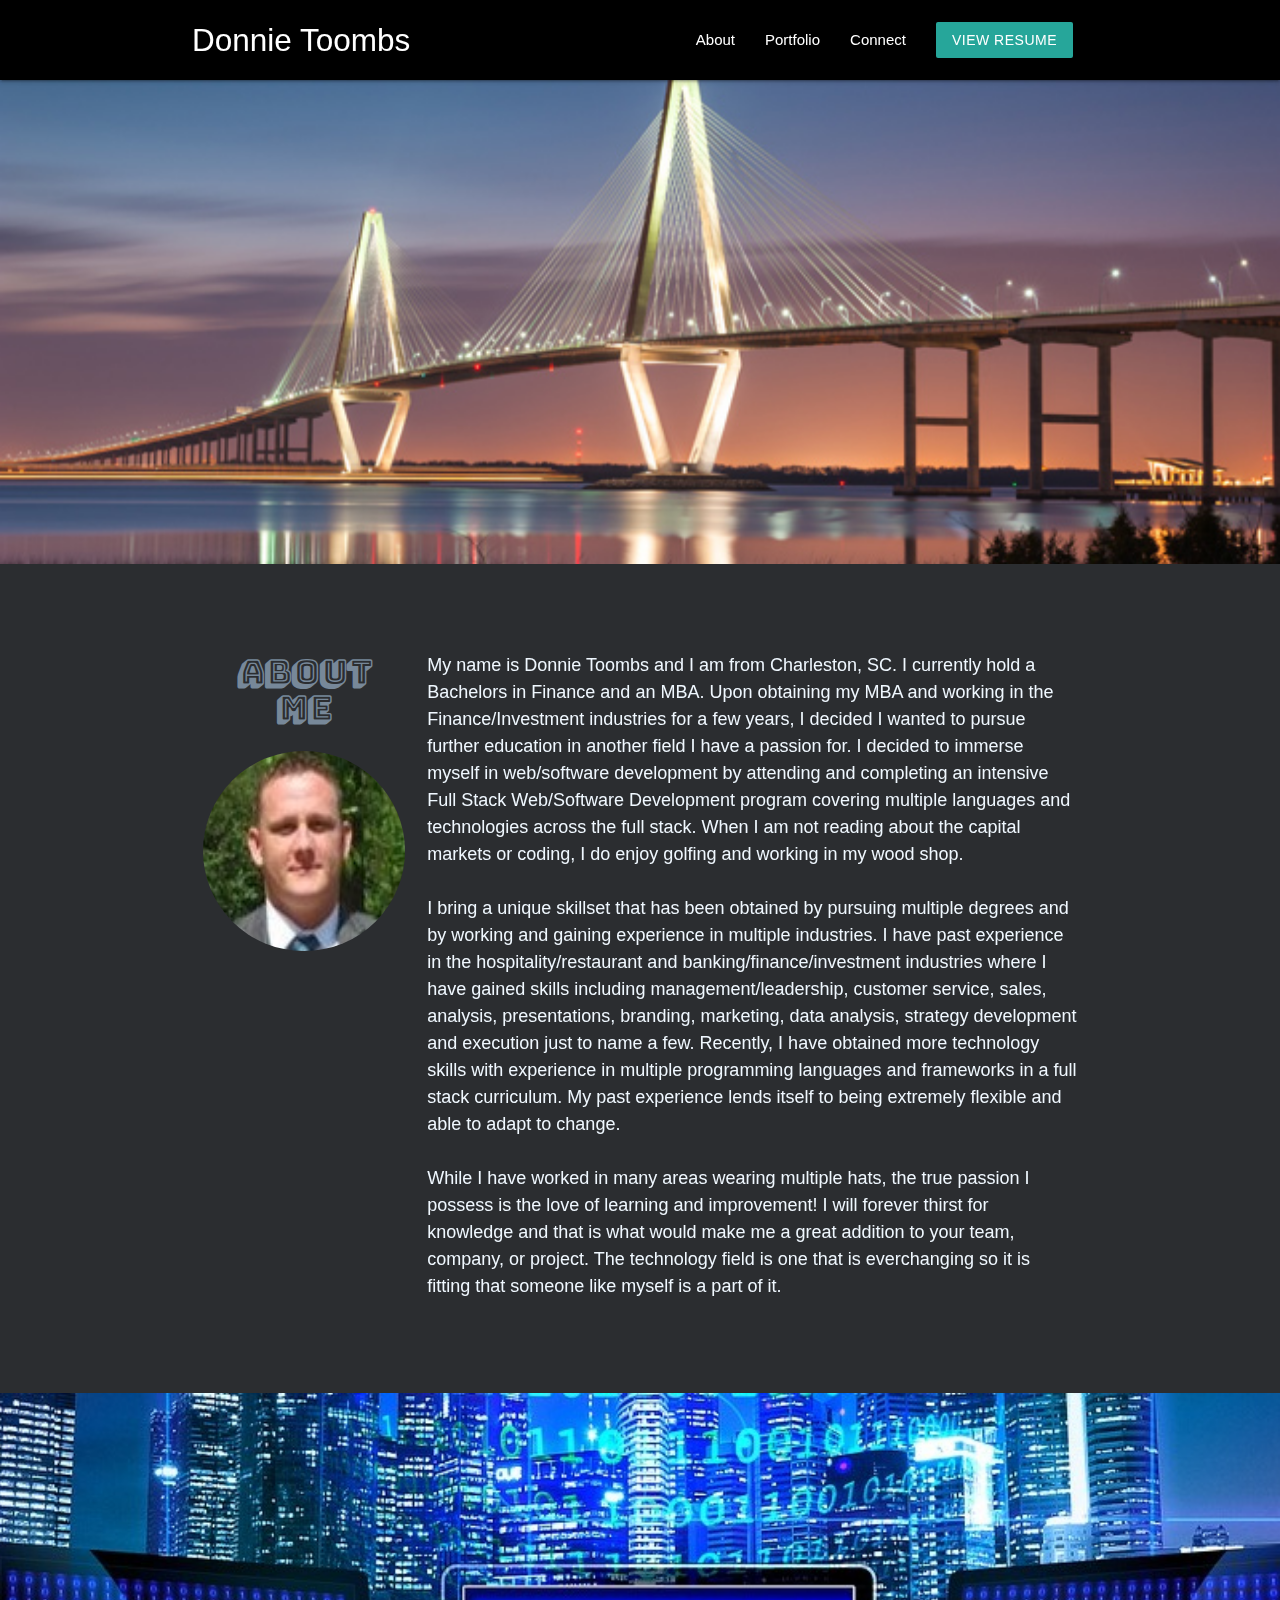
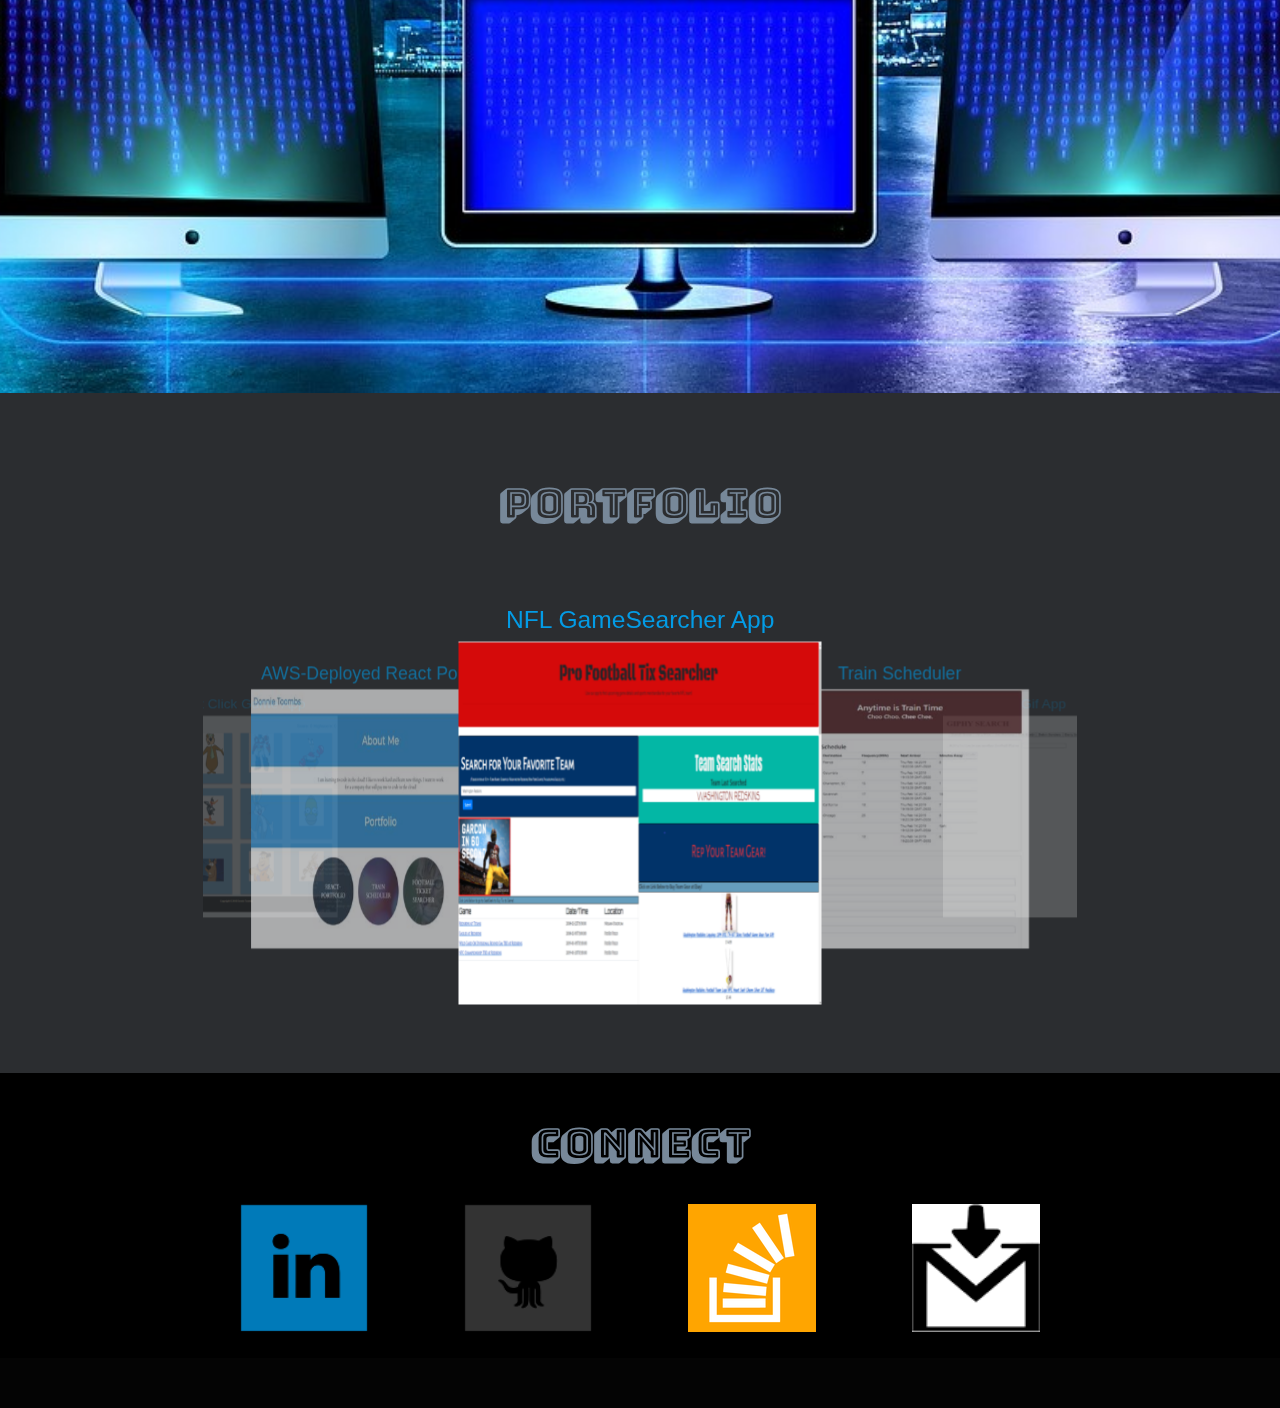
==== commit 6e1a987c: "update styling" ====
--- a/index.html
+++ b/index.html
@@ -117,9 +117,9 @@
     </div>
 
     <section class="portfolioSect" id="portSect">
-        <div class="container">
+        <div class="container" id="portfolioCont">
             <div class="row">
-                <div class="col s12 m12 l12 title">
+                <div class="col s12 m12 l12 title" id="specCol">
                     <span>
                         <h3 id="portfolioLabel" class="center-align titleText">Portfolio</h3>
                     </span>
--- a/assets/css/style.css
+++ b/assets/css/style.css
@@ -43,6 +43,7 @@
   font-size: 40px;
   color: lightslategray;
   font-weight: BOLDER;
+  margin-bottom: 25px;
 }
 
 #connectLabel {
@@ -60,8 +61,22 @@
   text-align: center
 }
 
-.portSect {
-  background-color: #2b2d30
+#portSect {
+  padding-bottom: 73px
+}
+
+#specCol {
+  margin-top: 25px;
+}
+
+.portfolioSect {
+  height: 630px;
+  background-color: #2b2d30;
+  margin-bottom: 50px;
+}
+
+#portfolioCont {
+  padding-top: 35px
 }
 
 #navbar-top {
@@ -96,8 +111,16 @@
 }
 
 .carousel .carousel-item {
-  top: -70px;
-  width: 375px;
+  top: -120px;
+  width: 363px;
+}
+
+.carousel {
+  height: 515px
+}
+
+.title {
+  margin-top: 25px;
 }
 
 .modal-content {
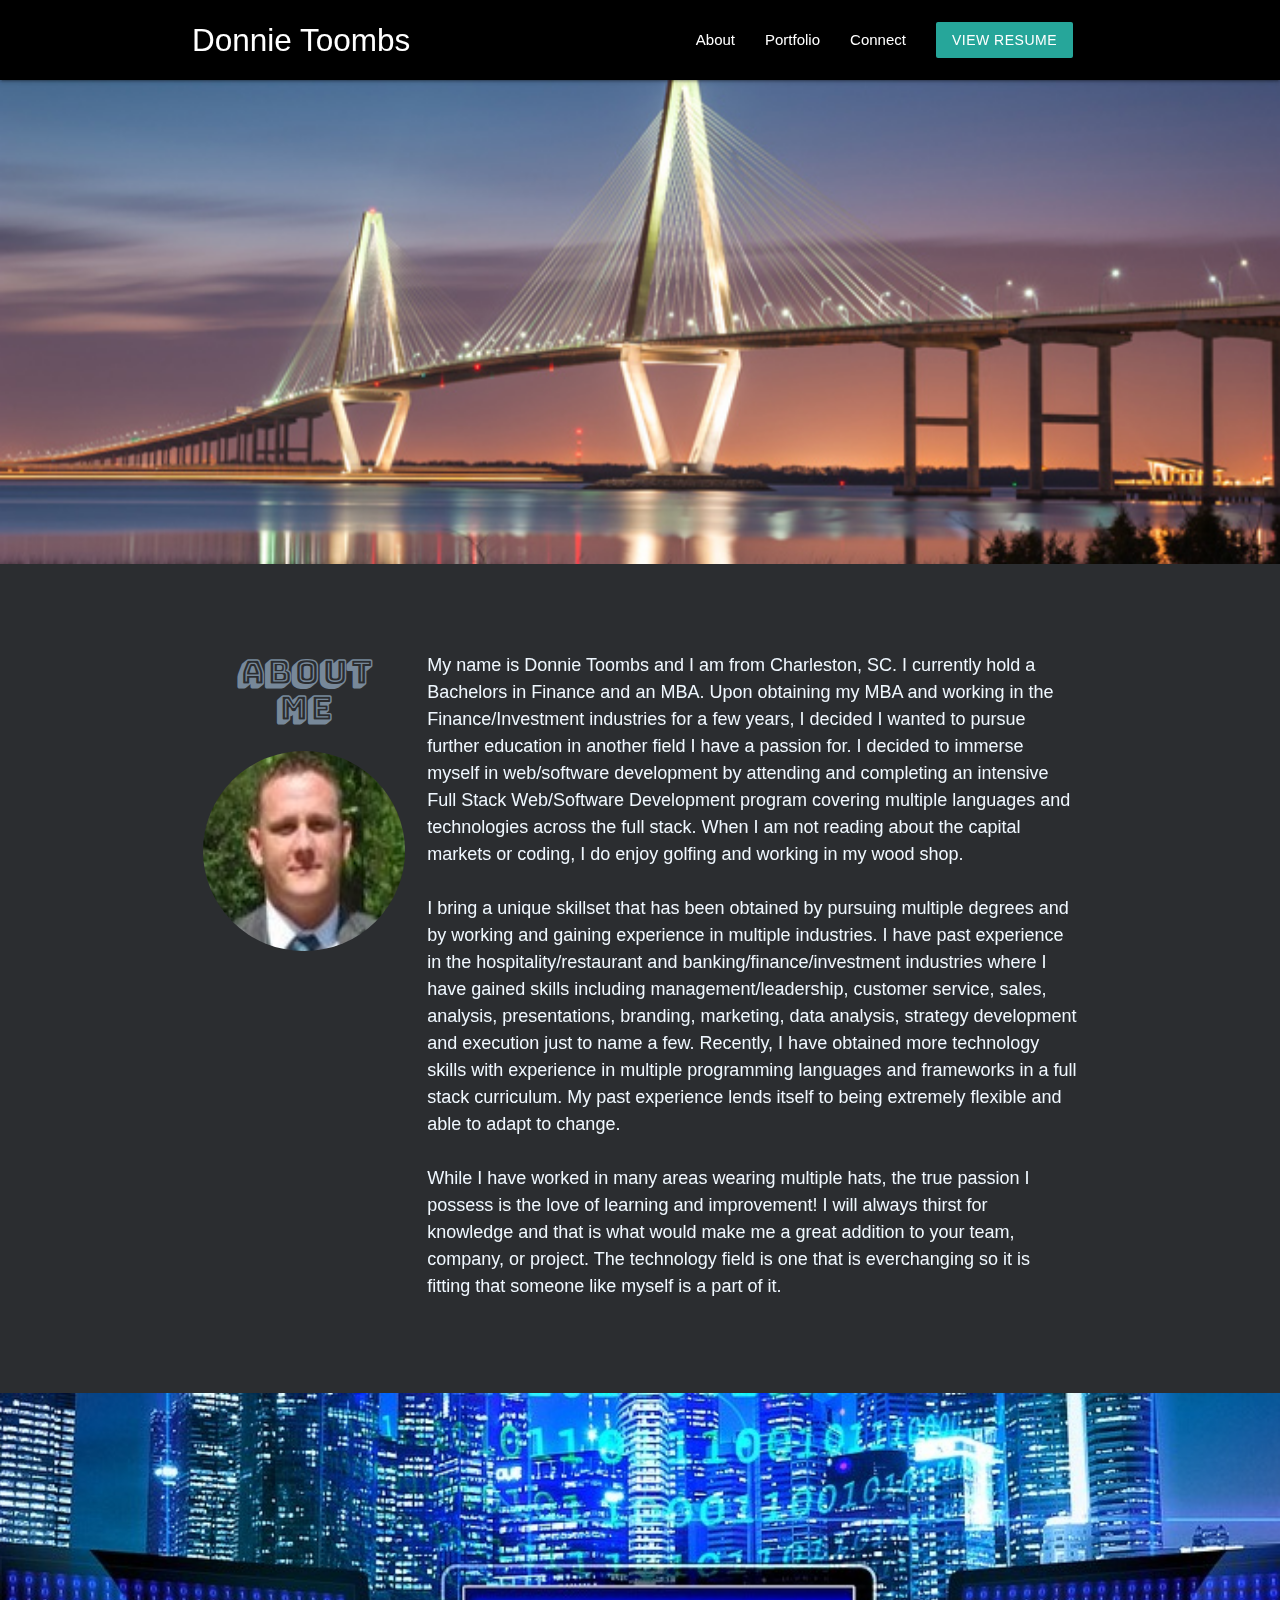
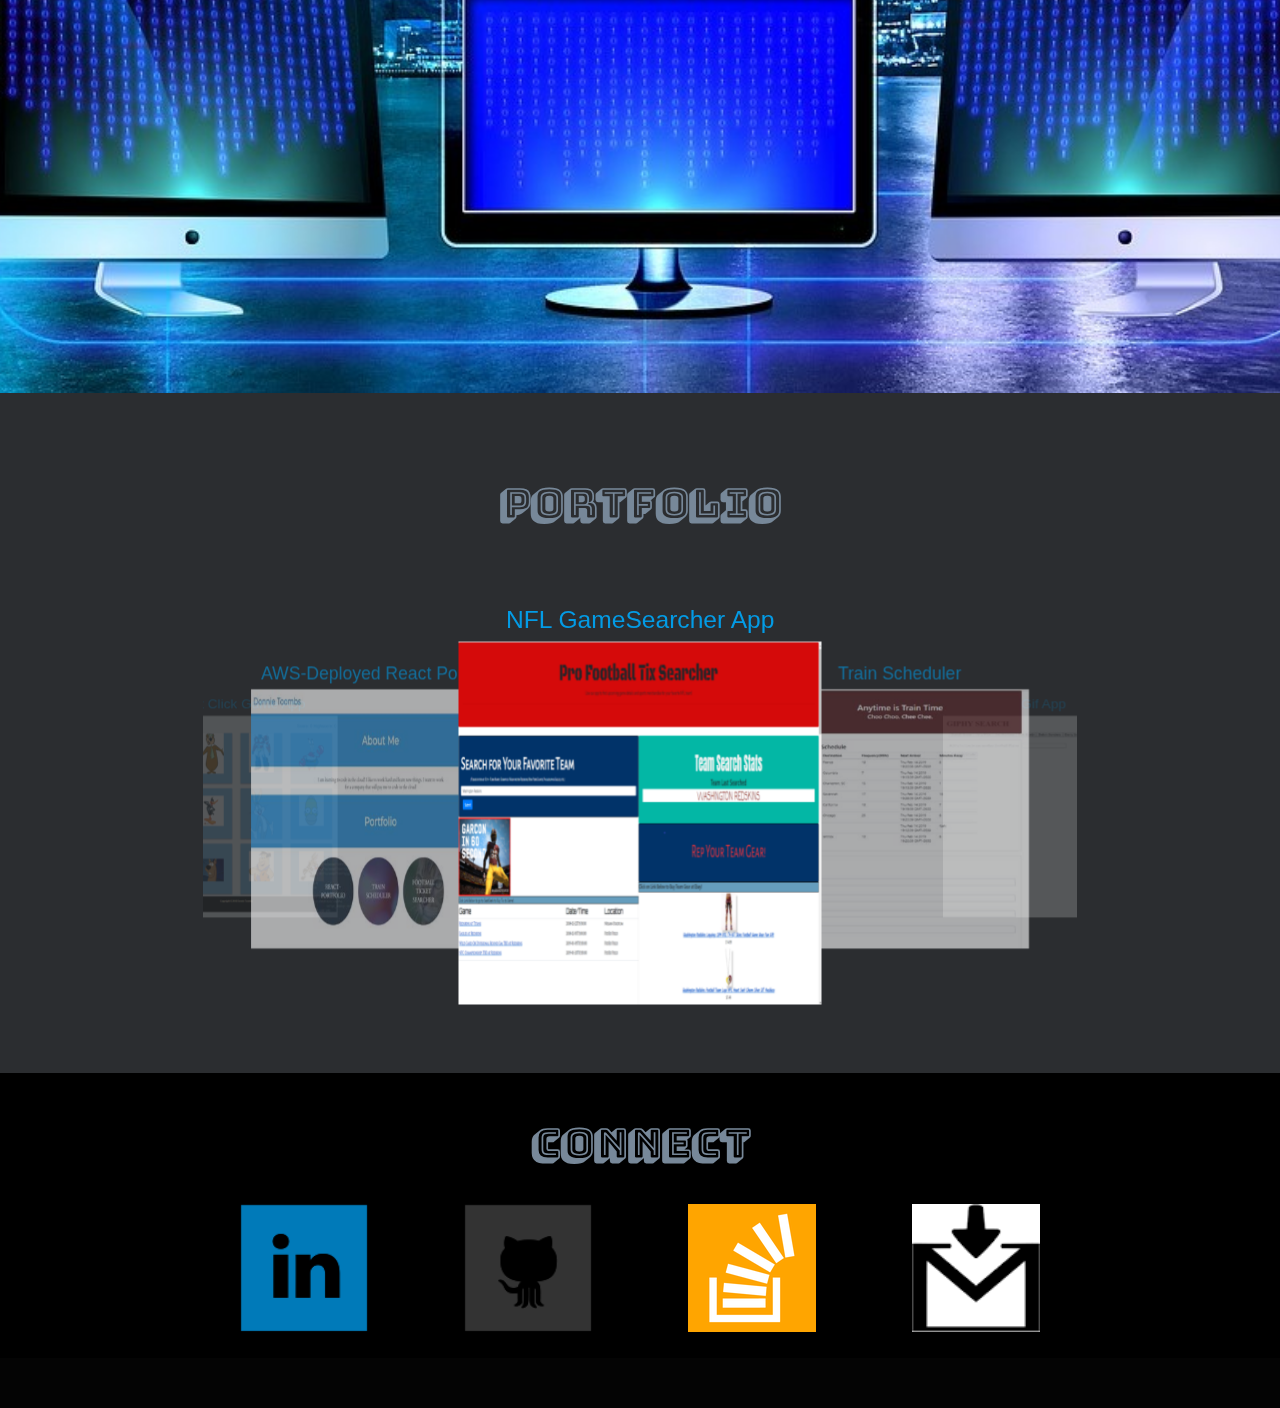
==== commit 3cb4100f: "Update about Me" ====
--- a/index.html
+++ b/index.html
@@ -94,7 +94,7 @@
                             <br><br>
 
                             While I have worked in many areas wearing multiple hats, the true passion I possess is the
-                            love of learning and improvement! I will forever thirst for knowledge and
+                            love of learning and improvement! I will always thirst for knowledge and
                             that is what would make me a great addition to your team, company, or project. The
                             technology field is one that is everchanging so it is fitting that someone like myself is a
                             part of it.
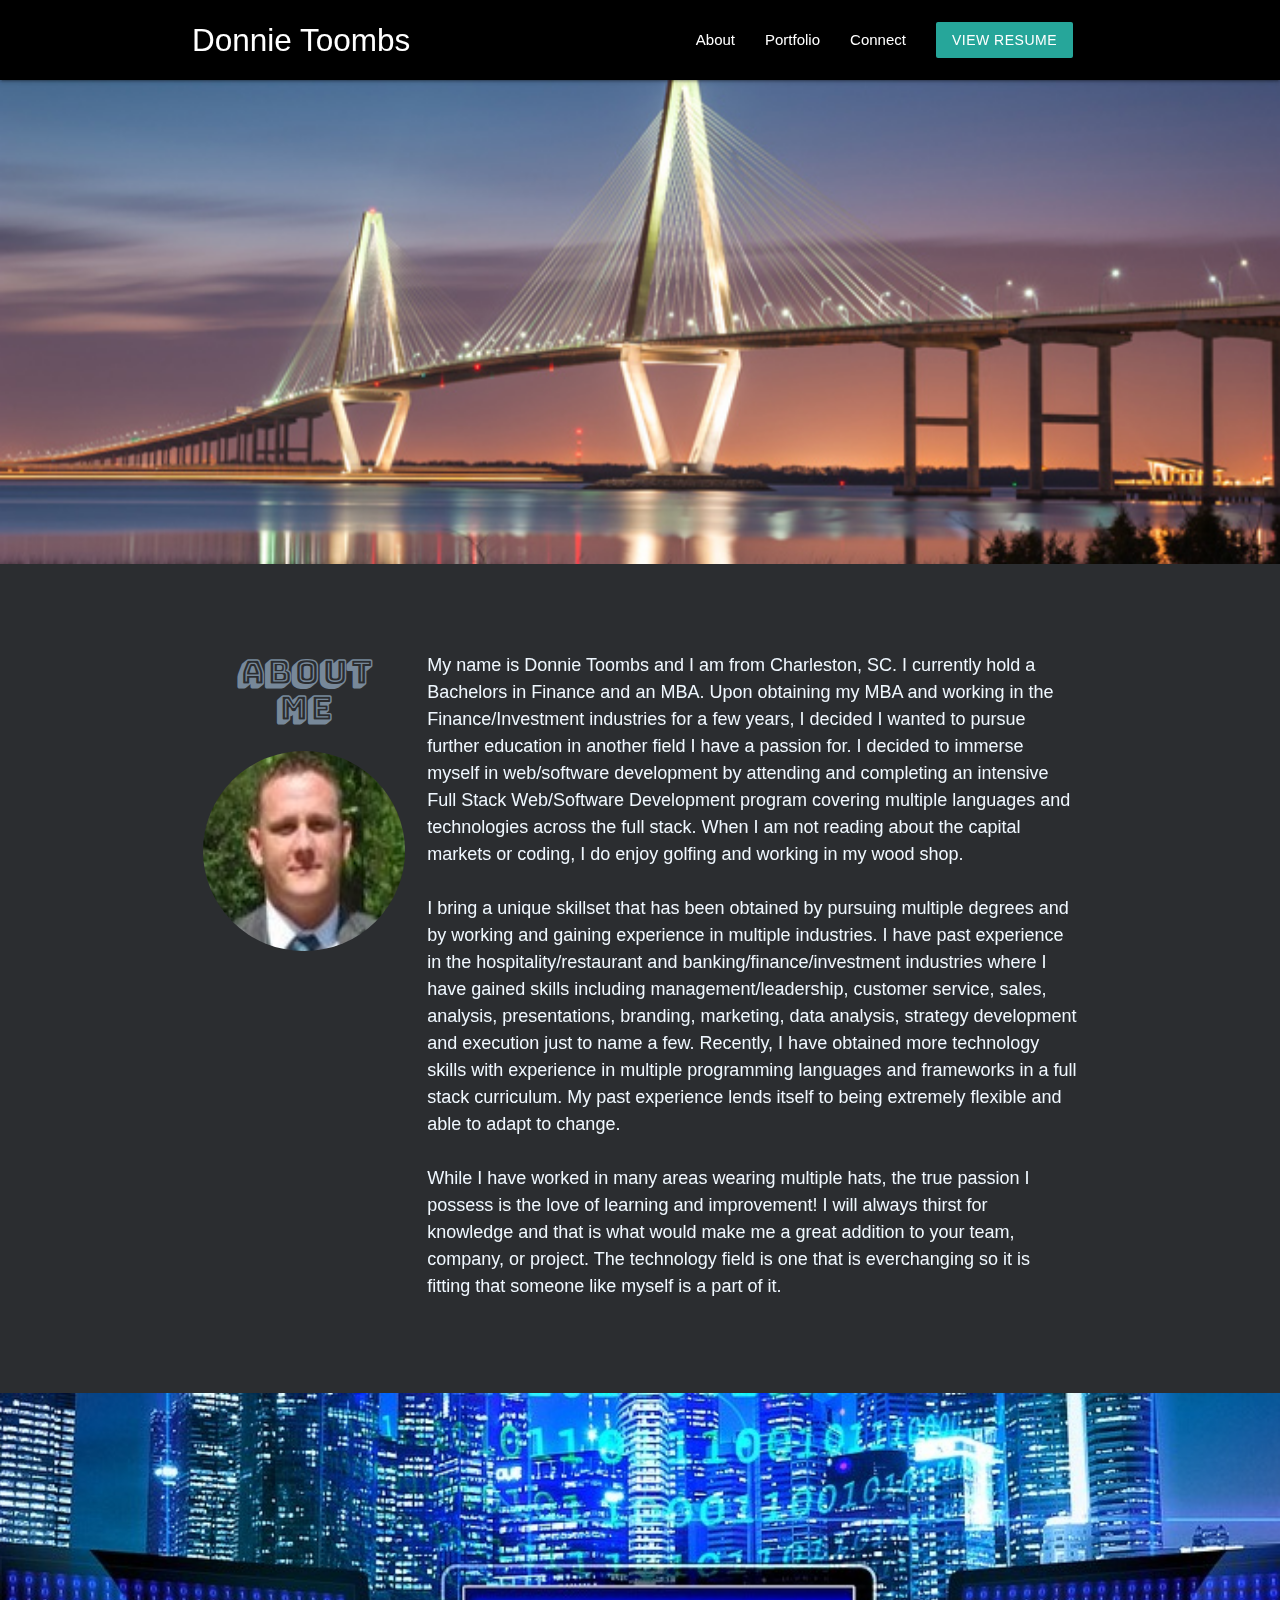
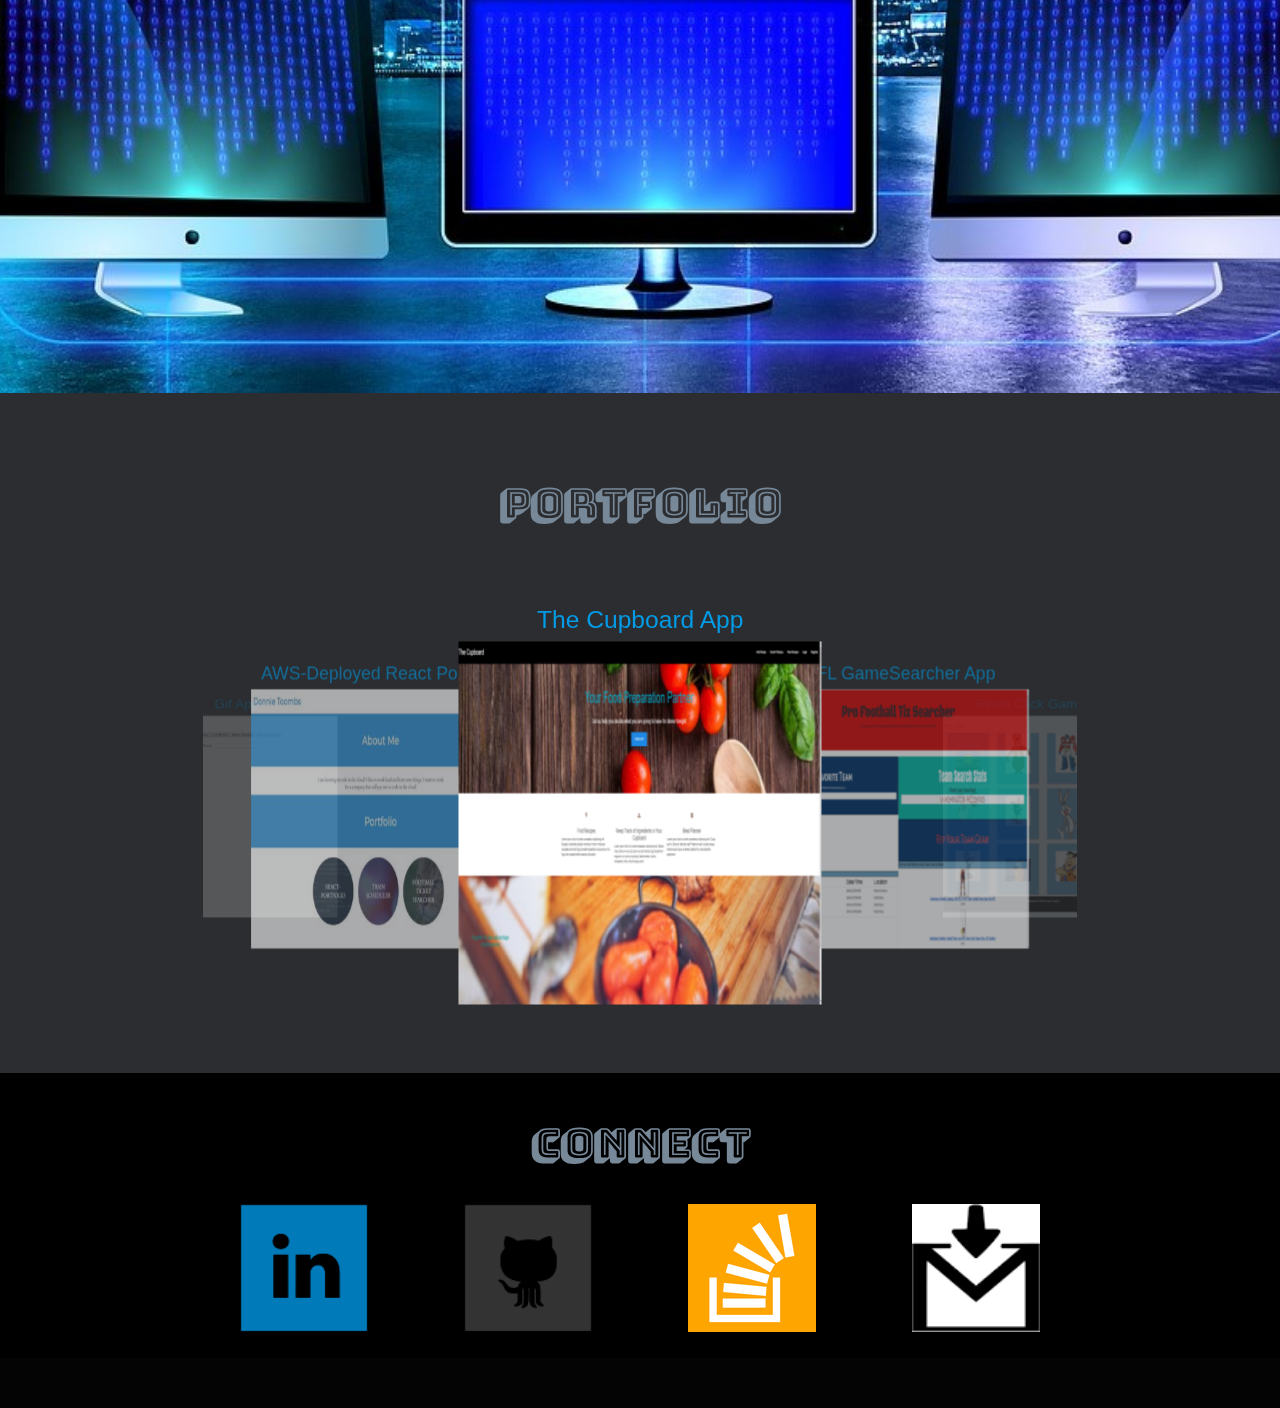
==== commit 5eb9f02b: "update images" ====
--- a/index.html
+++ b/index.html
@@ -124,20 +124,20 @@
                         <h3 id="portfolioLabel" class="center-align titleText">Portfolio</h3>
                     </span>
                     <div class="carousel">
+                        <a class="carousel-item" href="https://fast-beach-11705.herokuapp.com">
+                            <h5 id="workTitles">The Cupboard App</h5><img src="./assets/images/newCupboard2.png">
+                        </a>
                         <a class="carousel-item" href="https://donnietoombs.github.io/Proj1-GameSearcher/">
                             <h5 id="workTitles">NFL GameSearcher App</h5><img src="./assets/images/tixSearcher.png">
+                        </a>
+                        <a class="carousel-item" href="https://fathomless-beach-50114.herokuapp.com/">
+                            <h5 id="workTitles">React Click Game App</h5><img src="./assets/images/react-game.png">
                         </a>
                         <a class="carousel-item" href="https://donnietoombs.github.io/TrainScheduler/">
                             <h5 id="workTitles">Train Scheduler</h5><img src="./assets/images/trainscheduler-400x400.PNG">
                         </a>
                         <a class="carousel-item" href="https://donnietoombs.github.io/GifTastic/">
                             <h5 id="workTitles">Gif App</h5><img src="./assets/images/Giphy-App-400x400.PNG">
-                        </a>
-                        <a class="carousel-item" href="https://gentle-beyond-120340.herokuapp.com/">
-                            <h5 id="workTitles">What's 4 Dinner</h5><img src="./assets/images/whats4Dinner.png">
-                        </a>
-                        <a class="carousel-item" href="https://fathomless-beach-50114.herokuapp.com/">
-                            <h5 id="workTitles">React Click Game App</h5><img src="./assets/images/react-game.png">
                         </a>
                         <a class="carousel-item" href="https://portfolio.donaldtoombs.com/">
                             <h5 id="workTitles">AWS-Deployed React Portfolio</h5><img src="./assets/images/React-AWS-Portfolio-400x400.PNG">
@@ -166,7 +166,7 @@
                 </div>
 
                 <div class="col s3 m3 l3 center-align" id="stackLogo">
-                    <a href="https://stackoverflow.com/users/10002745/donnie-toombs" target="_blank"><img src="./assets/images/stackoverflow-128.png"
+                    <a href="https://stackoverflow.com/users/11337893/dtoombs" target="_blank"><img src="./assets/images/stackoverflow-128.png"
                             class="social" alt="Stackoverflow"></a>
                 </div>
 
